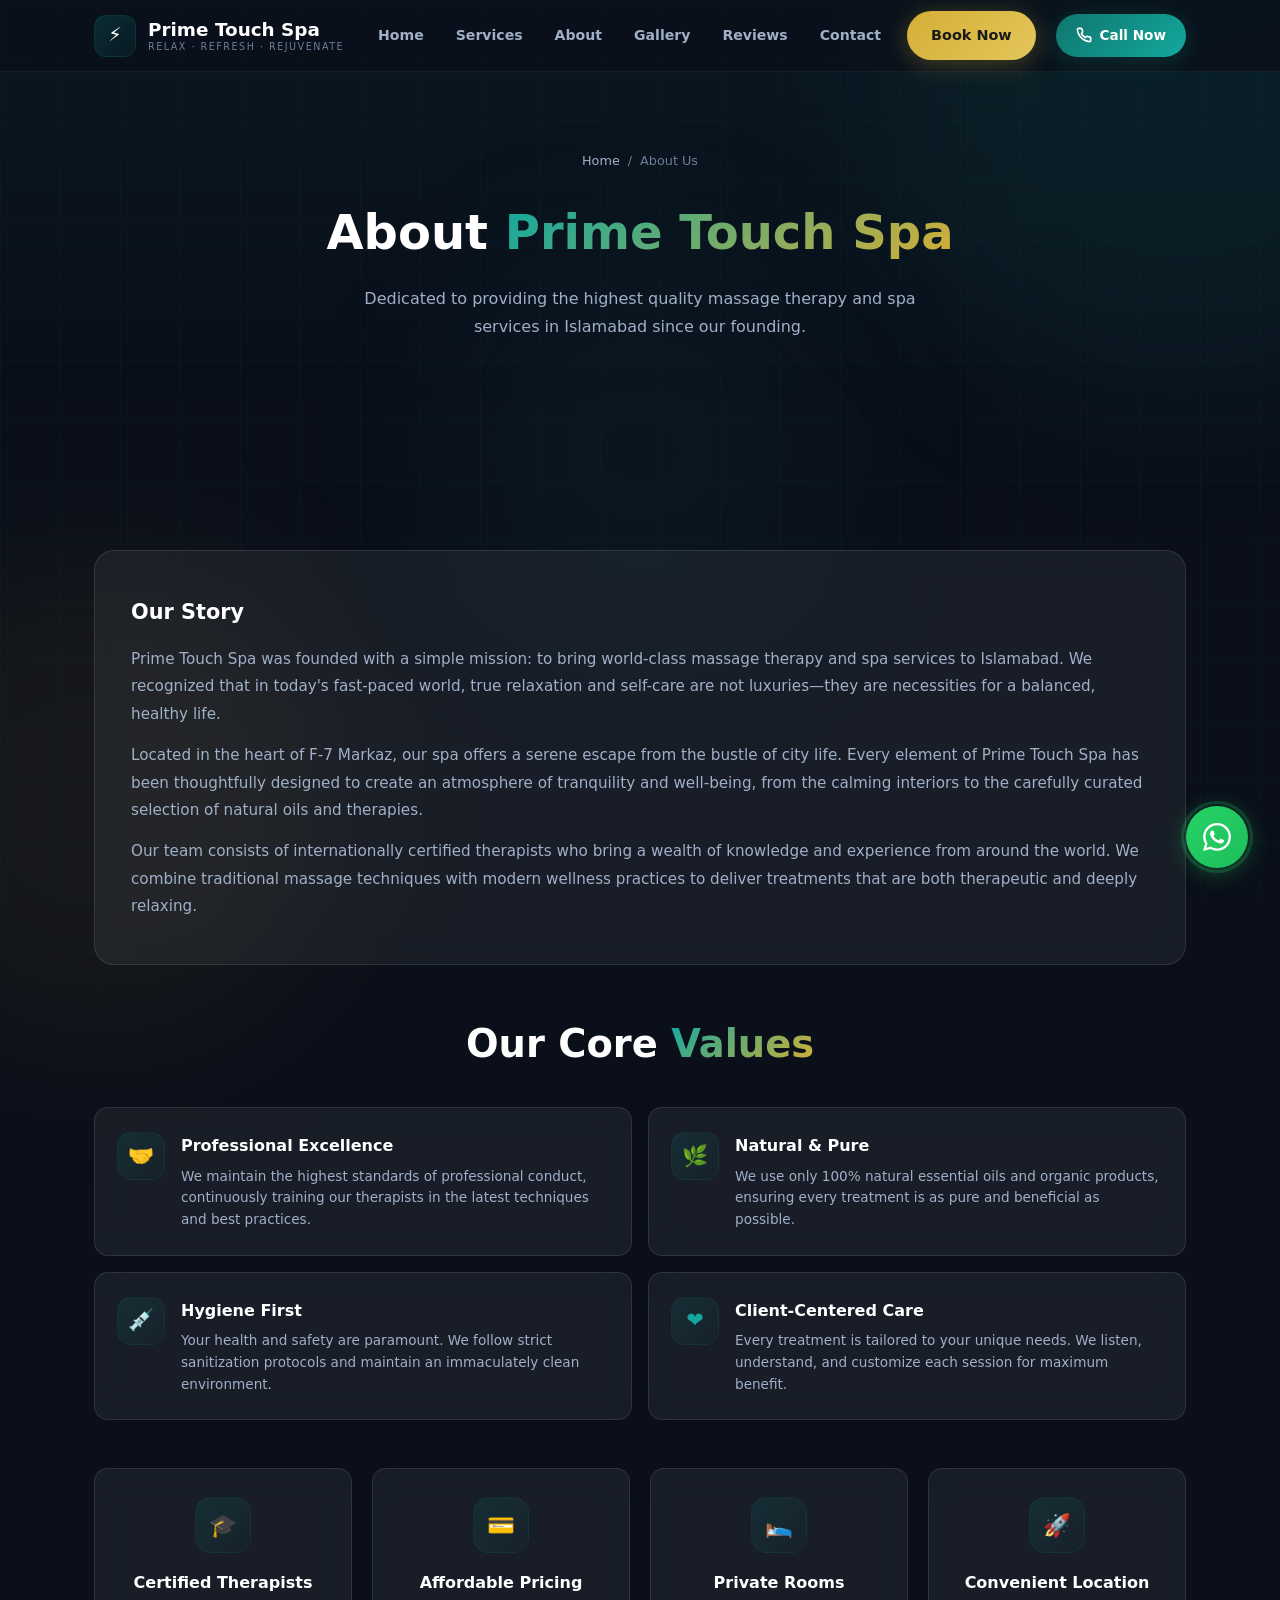
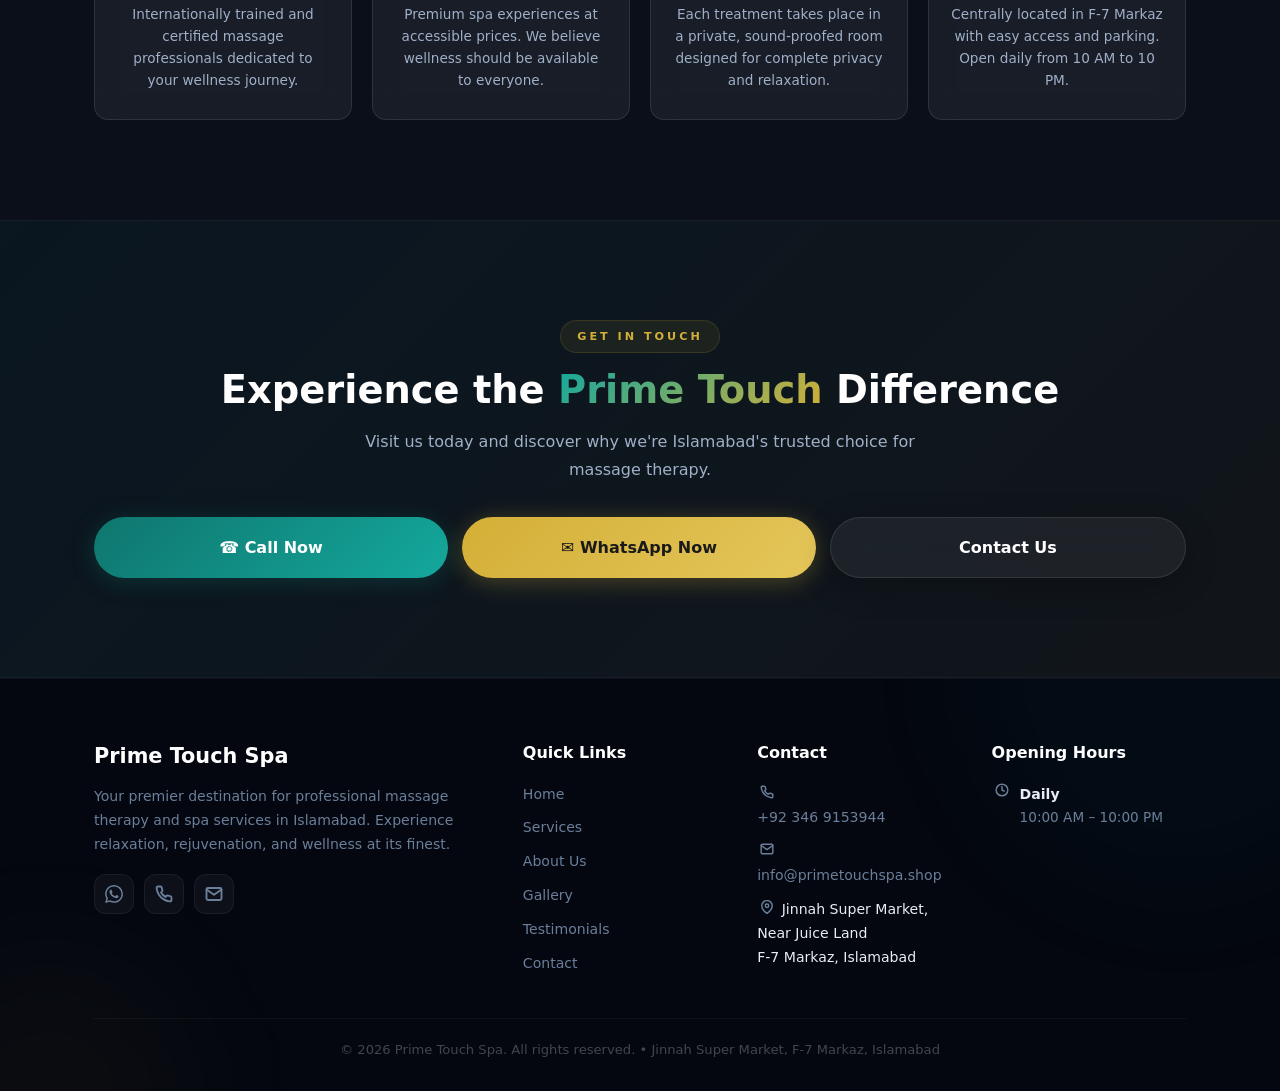
==== about.html @ 5656d1cd "first commit" ====
<!DOCTYPE html>
<html lang="en">
<head>
    <meta charset="UTF-8">
    <meta name="viewport" content="width=device-width, initial-scale=1.0, maximum-scale=5.0">
    <title>About Us | Prime Touch Spa - Islamabad Massage</title>
    <meta name="description" content="Learn about Prime Touch Spa in Islamabad. Internationally certified therapists, natural oils, hygienic environment, and a passion for wellness.">
    <link rel="canonical" href="https://primetouchspa.shop/about.html">
    <meta property="og:title" content="About Us | Prime Touch Spa">
    <meta property="og:description" content="Discover the story behind Prime Touch Spa and our commitment to wellness.">
    <meta property="og:url" content="https://primetouchspa.shop/about.html">
    <meta property="og:type" content="website">
    <link rel="stylesheet" href="css/styles.css">
</head>
<body>
    <div class="bg-grid"></div>
    <div class="bg-glow bg-glow-1"></div>
    <div class="bg-glow bg-glow-2"></div>
    <div class="bg-glow bg-glow-3"></div>

    <div id="header"></div>

    <section class="page-hero">
        <div class="container">
            <div class="breadcrumb">
                <a href="/">Home</a>
                <span>/</span>
                <span>About Us</span>
            </div>
            <h1>About <span class="gradient-text">Prime Touch Spa</span></h1>
            <p>Dedicated to providing the highest quality massage therapy and spa services in Islamabad since our founding.</p>
        </div>
    </section>

    <section class="section">
        <div class="container">
            <div class="about-story reveal">
                <h3>Our Story</h3>
                <p>Prime Touch Spa was founded with a simple mission: to bring world-class massage therapy and spa services to Islamabad. We recognized that in today's fast-paced world, true relaxation and self-care are not luxuries&mdash;they are necessities for a balanced, healthy life.</p>
                <p>Located in the heart of F-7 Markaz, our spa offers a serene escape from the bustle of city life. Every element of Prime Touch Spa has been thoughtfully designed to create an atmosphere of tranquility and well-being, from the calming interiors to the carefully curated selection of natural oils and therapies.</p>
                <p>Our team consists of internationally certified therapists who bring a wealth of knowledge and experience from around the world. We combine traditional massage techniques with modern wellness practices to deliver treatments that are both therapeutic and deeply relaxing.</p>
            </div>

            <h2 class="section-title text-center" style="margin-top:56px;">Our Core <span class="highlight">Values</span></h2>
            <div class="about-values">
                <div class="value-card reveal">
                    <div class="value-icon">&#129309;</div>
                    <div>
                        <h4>Professional Excellence</h4>
                        <p>We maintain the highest standards of professional conduct, continuously training our therapists in the latest techniques and best practices.</p>
                    </div>
                </div>
                <div class="value-card reveal reveal-delay-1">
                    <div class="value-icon">&#127807;</div>
                    <div>
                        <h4>Natural &amp; Pure</h4>
                        <p>We use only 100% natural essential oils and organic products, ensuring every treatment is as pure and beneficial as possible.</p>
                    </div>
                </div>
                <div class="value-card reveal reveal-delay-2">
                    <div class="value-icon">&#128137;</div>
                    <div>
                        <h4>Hygiene First</h4>
                        <p>Your health and safety are paramount. We follow strict sanitization protocols and maintain an immaculately clean environment.</p>
                    </div>
                </div>
                <div class="value-card reveal reveal-delay-3">
                    <div class="value-icon">&#10084;&#65039;</div>
                    <div>
                        <h4>Client-Centered Care</h4>
                        <p>Every treatment is tailored to your unique needs. We listen, understand, and customize each session for maximum benefit.</p>
                    </div>
                </div>
            </div>

            <!-- Features / Highlights -->
            <div class="features-grid" style="margin-top:48px;">
                <div class="feature-card reveal">
                    <div class="feature-icon">&#127891;</div>
                    <h3>Certified Therapists</h3>
                    <p>Internationally trained and certified massage professionals dedicated to your wellness journey.</p>
                </div>
                <div class="feature-card reveal reveal-delay-1">
                    <div class="feature-icon">&#128179;</div>
                    <h3>Affordable Pricing</h3>
                    <p>Premium spa experiences at accessible prices. We believe wellness should be available to everyone.</p>
                </div>
                <div class="feature-card reveal reveal-delay-2">
                    <div class="feature-icon">&#128716;</div>
                    <h3>Private Rooms</h3>
                    <p>Each treatment takes place in a private, sound-proofed room designed for complete privacy and relaxation.</p>
                </div>
                <div class="feature-card reveal reveal-delay-3">
                    <div class="feature-icon">&#128640;</div>
                    <h3>Convenient Location</h3>
                    <p>Centrally located in F-7 Markaz with easy access and parking. Open daily from 10 AM to 10 PM.</p>
                </div>
            </div>
        </div>
    </section>

    <section class="section cta-section">
        <div class="container text-center">
            <span class="section-label">Get in Touch</span>
            <h2 class="section-title">Experience the <span class="highlight">Prime Touch</span> Difference</h2>
            <p class="section-subtitle mx-auto">Visit us today and discover why we're Islamabad's trusted choice for massage therapy.</p>
            <div class="btn-group">
                <a href="tel:+923469153944" class="btn btn-primary">&#9742; Call Now</a>
                <a href="https://wa.me/923469153944" target="_blank" rel="noopener" class="btn btn-secondary">&#9993; WhatsApp Now</a>
                <a href="/contact.html" class="btn btn-glass">Contact Us</a>
            </div>
        </div>
    </section>

    <div id="footer"></div>

    <a href="https://wa.me/923469153944" target="_blank" rel="noopener" class="whatsapp-float" aria-label="Chat on WhatsApp">
        <span class="pulse-ring"></span>
        <svg width="28" height="28" viewBox="0 0 24 24" fill="currentColor"><path d="M17.472 14.382c-.297-.149-1.758-.867-2.03-.967-.273-.099-.471-.148-.67.15-.197.297-.767.966-.94 1.164-.173.199-.347.223-.644.075-.297-.15-1.255-.463-2.39-1.475-.883-.788-1.48-1.761-1.653-2.059-.173-.297-.018-.458.13-.606.134-.133.298-.347.446-.52.149-.174.198-.298.298-.497.099-.198.05-.371-.025-.52-.075-.149-.669-1.612-.916-2.207-.242-.579-.487-.5-.669-.51-.173-.008-.371-.01-.57-.01-.198 0-.52.074-.792.372-.272.297-1.04 1.016-1.04 2.479 0 1.462 1.065 2.875 1.213 3.074.149.198 2.096 3.2 5.077 4.487.709.306 1.262.489 1.694.625.712.227 1.36.195 1.871.118.571-.085 1.758-.719 2.006-1.413.248-.694.248-1.289.173-1.413-.074-.124-.272-.198-.57-.347m-5.421 7.403h-.004a9.87 9.87 0 01-5.031-1.378l-.361-.214-3.741.982.998-3.648-.235-.374a9.86 9.86 0 01-1.51-5.26c.001-5.45 4.436-9.884 9.888-9.884 2.64 0 5.122 1.03 6.988 2.898a9.825 9.825 0 012.893 6.994c-.003 5.45-4.437 9.884-9.885 9.884m8.413-18.297A11.815 11.815 0 0012.05 0C5.495 0 .16 5.335.157 11.892c0 2.096.547 4.142 1.588 5.945L.057 24l6.305-1.654a11.882 11.882 0 005.683 1.448h.005c6.554 0 11.89-5.335 11.893-11.893a11.821 11.821 0 00-3.48-8.413z"/></svg>
    </a>

    <div class="mobile-sticky">
        <a href="tel:+923469153944" class="mobile-sticky-btn mobile-sticky-btn-call">
            <span class="sticky-icon">&#9742;</span>
            Call Now
        </a>
        <a href="https://wa.me/923469153944" target="_blank" rel="noopener" class="mobile-sticky-btn mobile-sticky-btn-wa">
            <span class="sticky-icon">
                <svg width="18" height="18" viewBox="0 0 24 24" fill="currentColor"><path d="M17.472 14.382c-.297-.149-1.758-.867-2.03-.967-.273-.099-.471-.148-.67.15-.197.297-.767.966-.94 1.164-.173.199-.347.223-.644.075-.297-.15-1.255-.463-2.39-1.475-.883-.788-1.48-1.761-1.653-2.059-.173-.297-.018-.458.13-.606.134-.133.298-.347.446-.52.149-.174.198-.298.298-.497.099-.198.05-.371-.025-.52-.075-.149-.669-1.612-.916-2.207-.242-.579-.487-.5-.669-.51-.173-.008-.371-.01-.57-.01-.198 0-.52.074-.792.372-.272.297-1.04 1.016-1.04 2.479 0 1.462 1.065 2.875 1.213 3.074.149.198 2.096 3.2 5.077 4.487.709.306 1.262.489 1.694.625.712.227 1.36.195 1.871.118.571-.085 1.758-.719 2.006-1.413.248-.694.248-1.289.173-1.413-.074-.124-.272-.198-.57-.347m-5.421 7.403h-.004a9.87 9.87 0 01-5.031-1.378l-.361-.214-3.741.982.998-3.648-.235-.374a9.86 9.86 0 01-1.51-5.26c.001-5.45 4.436-9.884 9.888-9.884 2.64 0 5.122 1.03 6.988 2.898a9.825 9.825 0 012.893 6.994c-.003 5.45-4.437 9.884-9.885 9.884m8.413-18.297A11.815 11.815 0 0012.05 0C5.495 0 .16 5.335.157 11.892c0 2.096.547 4.142 1.588 5.945L.057 24l6.305-1.654a11.882 11.882 0 005.683 1.448h.005c6.554 0 11.89-5.335 11.893-11.893a11.821 11.821 0 00-3.48-8.413z"/></svg>
            </span>
            WhatsApp
        </a>
    </div>

    <script src="js/script.js"></script>
</body>
</html>
---- css/styles.css ----
/* =============================================
   Prime Touch Spa — Glassmorphism Theme
   CSS Styles (Shared across all pages)
   ============================================= */

/* ===== RESET & VARIABLES ===== */
*, *::before, *::after {
    margin: 0;
    padding: 0;
    box-sizing: border-box;
}

:root {
    /* Core colors */
    --primary: #0f766e;
    --primary-dark: #0b5c56;
    --primary-light: #14a89d;
    --primary-glow: rgba(15, 118, 110, 0.25);
    --secondary: #d4af37;
    --secondary-light: #e4c65a;
    --secondary-dark: #b8962e;
    --secondary-glow: rgba(212, 175, 55, 0.25);

    /* Backgrounds */
    --bg: #0a0f1a;
    --bg-card: rgba(255, 255, 255, 0.06);
    --bg-card-hover: rgba(255, 255, 255, 0.10);
    --bg-glass: rgba(255, 255, 255, 0.08);
    --bg-glass-strong: rgba(255, 255, 255, 0.14);
    --bg-section: rgba(15, 118, 110, 0.04);

    /* Text */
    --text: #e8edf5;
    --text-light: #a0b0c8;
    --text-muted: #6a7f9a;
    --white: #ffffff;

    /* Glassmorphism */
    --glass-bg: rgba(255, 255, 255, 0.06);
    --glass-border: rgba(255, 255, 255, 0.10);
    --glass-border-hover: rgba(255, 255, 255, 0.18);
    --glass-shadow: 0 8px 32px rgba(0, 0, 0, 0.25);
    --glass-blur: blur(16px);

    /* Shadows */
    --shadow-sm: 0 2px 8px rgba(0, 0, 0, 0.2);
    --shadow-md: 0 8px 32px rgba(0, 0, 0, 0.25);
    --shadow-lg: 0 16px 48px rgba(0, 0, 0, 0.35);
    --shadow-glow-primary: 0 4px 24px rgba(15, 118, 110, 0.3);
    --shadow-glow-secondary: 0 4px 24px rgba(212, 175, 55, 0.3);

    /* Spacing */
    --radius-sm: 8px;
    --radius-md: 14px;
    --radius-lg: 20px;
    --radius-xl: 28px;

    /* Typography */
    --font: 'Segoe UI', system-ui, -apple-system, sans-serif;
    --transition: 0.3s cubic-bezier(0.4, 0, 0.2, 1);

    /* Layout */
    --max-width: 1140px;
    --header-height: 72px;
}

html {
    scroll-behavior: smooth;
    -webkit-text-size-adjust: 100%;
}

body {
    font-family: var(--font);
    color: var(--text);
    background: var(--bg);
    line-height: 1.7;
    overflow-x: hidden;
    -webkit-font-smoothing: antialiased;
    min-height: 100vh;
}

img { max-width: 100%; height: auto; display: block; }
a { color: inherit; text-decoration: none; }
ul { list-style: none; }

/* ===== ANIMATED BACKGROUND ===== */
.bg-grid {
    position: fixed;
    top: 0;
    left: 0;
    width: 100%;
    height: 100%;
    z-index: -1;
    pointer-events: none;
    overflow: hidden;
}

.bg-grid::before {
    content: '';
    position: absolute;
    top: 0;
    left: 0;
    right: 0;
    bottom: 0;
    background-image:
        linear-gradient(rgba(15, 118, 110, 0.06) 1px, transparent 1px),
        linear-gradient(90deg, rgba(15, 118, 110, 0.06) 1px, transparent 1px);
    background-size: 60px 60px;
}

.bg-glow {
    position: fixed;
    border-radius: 50%;
    filter: blur(80px);
    pointer-events: none;
    z-index: -1;
}

.bg-glow-1 {
    width: 600px;
    height: 600px;
    background: rgba(15, 118, 110, 0.10);
    top: -200px;
    right: -200px;
    animation: glow-float 20s ease-in-out infinite;
}

.bg-glow-2 {
    width: 500px;
    height: 500px;
    background: rgba(212, 175, 55, 0.06);
    bottom: -150px;
    left: -150px;
    animation: glow-float 25s ease-in-out infinite reverse;
}

.bg-glow-3 {
    width: 400px;
    height: 400px;
    background: rgba(15, 118, 110, 0.07);
    top: 50%;
    left: 50%;
    transform: translate(-50%, -50%);
    animation: glow-float 15s ease-in-out infinite;
}

@keyframes glow-float {
    0%, 100% { transform: translate(0, 0) scale(1); }
    33% { transform: translate(30px, -30px) scale(1.1); }
    66% { transform: translate(-20px, 20px) scale(0.95); }
}

/* ===== CONTAINER ===== */
.container {
    width: 100%;
    max-width: var(--max-width);
    margin: 0 auto;
    padding: 0 24px;
}

/* ===== SECTION ===== */
.section {
    padding: 80px 0;
    position: relative;
}

.section-label {
    display: inline-flex;
    align-items: center;
    gap: 8px;
    font-size: 0.7rem;
    font-weight: 700;
    letter-spacing: 3px;
    text-transform: uppercase;
    color: var(--secondary);
    margin-bottom: 14px;
    background: rgba(212, 175, 55, 0.08);
    padding: 6px 16px;
    border-radius: 50px;
    border: 1px solid rgba(212, 175, 55, 0.15);
}

.section-title {
    font-size: 2rem;
    font-weight: 800;
    line-height: 1.2;
    color: var(--white);
    margin-bottom: 14px;
}

.section-title .highlight {
    background: linear-gradient(135deg, var(--primary-light), var(--secondary));
    -webkit-background-clip: text;
    -webkit-text-fill-color: transparent;
    background-clip: text;
}

.section-subtitle {
    font-size: 1rem;
    color: var(--text-light);
    max-width: 600px;
    line-height: 1.8;
}

.text-center { text-align: center; }
.mx-auto { margin-left: auto; margin-right: auto; }

/* ===== GLASS CARD ===== */
.glass-card {
    background: var(--glass-bg);
    backdrop-filter: var(--glass-blur);
    -webkit-backdrop-filter: var(--glass-blur);
    border: 1px solid var(--glass-border);
    border-radius: var(--radius-lg);
    box-shadow: var(--glass-shadow);
    transition: var(--transition);
}

.glass-card:hover {
    background: var(--bg-card-hover);
    border-color: var(--glass-border-hover);
    transform: translateY(-4px);
    box-shadow: 0 12px 40px rgba(0, 0, 0, 0.35);
}

/* ===== BUTTONS ===== */
.btn {
    display: inline-flex;
    align-items: center;
    justify-content: center;
    gap: 10px;
    padding: 16px 34px;
    font-size: 1rem;
    font-weight: 700;
    font-family: var(--font);
    border: none;
    border-radius: 50px;
    cursor: pointer;
    transition: var(--transition);
    text-align: center;
    min-height: 56px;
    -webkit-tap-highlight-color: transparent;
    position: relative;
    overflow: hidden;
}

.btn:active { transform: scale(0.97); }

.btn-primary {
    background: linear-gradient(135deg, var(--primary), var(--primary-light));
    color: var(--white);
    box-shadow: var(--shadow-glow-primary);
}
.btn-primary:hover {
    transform: translateY(-3px);
    box-shadow: 0 8px 32px rgba(15, 118, 110, 0.45);
}

.btn-secondary {
    background: linear-gradient(135deg, var(--secondary), var(--secondary-light));
    color: #1a1a1a;
    box-shadow: var(--shadow-glow-secondary);
}
.btn-secondary:hover {
    transform: translateY(-3px);
    box-shadow: 0 8px 32px rgba(212, 175, 55, 0.5);
}

.btn-glass {
    background: var(--glass-bg);
    backdrop-filter: var(--glass-blur);
    -webkit-backdrop-filter: var(--glass-blur);
    color: var(--white);
    border: 1px solid var(--glass-border);
    box-shadow: var(--glass-shadow);
}
.btn-glass:hover {
    background: var(--bg-card-hover);
    border-color: var(--glass-border-hover);
    transform: translateY(-3px);
}

.btn-outline {
    background: transparent;
    color: var(--primary-light);
    border: 2px solid rgba(15, 118, 110, 0.4);
}
.btn-outline:hover {
    background: rgba(15, 118, 110, 0.1);
    border-color: var(--primary-light);
}

.btn-sm {
    padding: 12px 24px;
    font-size: 0.9rem;
    min-height: 46px;
}

.btn-group {
    display: flex;
    flex-wrap: wrap;
    gap: 14px;
}
.btn-group .btn {
    flex: 1;
    min-width: 180px;
}

/* ===== HEADER ===== */
.header {
    position: fixed;
    top: 0;
    left: 0;
    right: 0;
    z-index: 1000;
    background: rgba(10, 15, 26, 0.75);
    backdrop-filter: blur(20px);
    -webkit-backdrop-filter: blur(20px);
    border-bottom: 1px solid rgba(255, 255, 255, 0.06);
    height: var(--header-height);
    transition: var(--transition);
}

.header.scrolled {
    background: rgba(10, 15, 26, 0.92);
    border-bottom-color: rgba(255, 255, 255, 0.10);
    box-shadow: 0 4px 30px rgba(0, 0, 0, 0.3);
}

.header .container {
    display: flex;
    align-items: center;
    justify-content: space-between;
    height: 100%;
}

.header-logo {
    display: flex;
    align-items: center;
    gap: 12px;
    flex-shrink: 0;
}

.header-logo-glass {
    width: 42px;
    height: 42px;
    border-radius: 12px;
    background: linear-gradient(135deg, rgba(15, 118, 110, 0.3), rgba(15, 118, 110, 0.1));
    backdrop-filter: blur(8px);
    border: 1px solid rgba(15, 118, 110, 0.25);
    display: flex;
    align-items: center;
    justify-content: center;
    color: var(--white);
    font-size: 1.2rem;
}

.header-logo-text {
    font-size: 1.15rem;
    font-weight: 800;
    color: var(--white);
    line-height: 1.2;
}
.header-logo-text span {
    display: block;
    font-size: 0.6rem;
    font-weight: 500;
    color: var(--text-muted);
    letter-spacing: 1.5px;
    text-transform: uppercase;
}

/* Navigation */
.header-nav {
    display: none;
    position: fixed;
    top: 0;
    right: -100%;
    width: 300px;
    height: 100vh;
    background: rgba(10, 15, 26, 0.95);
    backdrop-filter: blur(24px);
    -webkit-backdrop-filter: blur(24px);
    padding: 80px 32px 32px;
    transition: right 0.35s cubic-bezier(0.4, 0, 0.2, 1);
    z-index: 1001;
    border-left: 1px solid rgba(255, 255, 255, 0.06);
}

.header-nav.active {
    right: 0;
    display: block;
}

.header-nav-list {
    display: flex;
    flex-direction: column;
    gap: 6px;
}

.nav-link {
    display: block;
    padding: 12px 16px;
    font-size: 0.95rem;
    font-weight: 600;
    color: var(--text-light);
    border-radius: var(--radius-sm);
    transition: var(--transition);
    position: relative;
}

.nav-link:hover,
.nav-link.active {
    color: var(--white);
    background: rgba(255, 255, 255, 0.04);
}

.nav-link.active {
    color: var(--secondary);
}

.nav-cta-item {
    margin-top: 12px;
    padding-top: 16px;
    border-top: 1px solid rgba(255, 255, 255, 0.06);
}

.nav-cta {
    width: 100%;
}

.nav-close {
    position: absolute;
    top: 20px;
    right: 24px;
    width: 40px;
    height: 40px;
    border: none;
    background: rgba(255, 255, 255, 0.06);
    border-radius: 50%;
    color: var(--text-light);
    font-size: 1.5rem;
    cursor: pointer;
    display: flex;
    align-items: center;
    justify-content: center;
    transition: var(--transition);
}
.nav-close:hover {
    background: rgba(255, 255, 255, 0.12);
    color: var(--white);
}

/* Nav overlay */
.nav-overlay {
    position: fixed;
    inset: 0;
    background: rgba(0, 0, 0, 0.5);
    z-index: 999;
    opacity: 0;
    pointer-events: none;
    transition: opacity 0.3s ease;
}

.nav-overlay.active {
    opacity: 1;
    pointer-events: all;
}

/* Header actions */
.header-actions {
    display: flex;
    align-items: center;
    gap: 12px;
}

.header-phone {
    display: none;
    align-items: center;
    gap: 8px;
    background: linear-gradient(135deg, var(--primary), var(--primary-light));
    color: var(--white);
    padding: 10px 20px;
    border-radius: 50px;
    font-size: 0.85rem;
    font-weight: 700;
    white-space: nowrap;
    transition: var(--transition);
    box-shadow: var(--shadow-glow-primary);
}
.header-phone:hover {
    transform: translateY(-2px);
    box-shadow: 0 8px 24px rgba(15, 118, 110, 0.4);
}

.nav-toggle {
    width: 40px;
    height: 40px;
    border: none;
    background: rgba(255, 255, 255, 0.06);
    border-radius: 10px;
    cursor: pointer;
    display: flex;
    flex-direction: column;
    align-items: center;
    justify-content: center;
    gap: 5px;
    transition: var(--transition);
    -webkit-tap-highlight-color: transparent;
}

.nav-toggle:hover {
    background: rgba(255, 255, 255, 0.10);
}

.nav-toggle span {
    display: block;
    width: 20px;
    height: 2px;
    background: var(--text-light);
    border-radius: 2px;
    transition: var(--transition);
}

/* ===== HERO ===== */
.hero {
    padding: 120px 0 70px;
    position: relative;
    overflow: hidden;
    min-height: 90vh;
    display: flex;
    align-items: center;
}

.hero .container {
    position: relative;
    z-index: 1;
}

.hero-badge {
    display: inline-flex;
    align-items: center;
    gap: 8px;
    background: rgba(255, 255, 255, 0.06);
    backdrop-filter: blur(10px);
    color: var(--secondary);
    padding: 8px 20px;
    border-radius: 50px;
    font-size: 0.78rem;
    font-weight: 600;
    margin-bottom: 20px;
    border: 1px solid rgba(212, 175, 55, 0.15);
}

.hero-badge-dot {
    width: 8px;
    height: 8px;
    background: var(--secondary);
    border-radius: 50%;
    animation: pulse-dot 2s infinite;
}

@keyframes pulse-dot {
    0%, 100% { opacity: 1; transform: scale(1); }
    50% { opacity: 0.5; transform: scale(0.8); }
}

.hero h1 {
    font-size: 2.4rem;
    font-weight: 800;
    line-height: 1.15;
    color: var(--white);
    margin-bottom: 18px;
}

.hero h1 .gradient-text {
    background: linear-gradient(135deg, var(--primary-light), var(--secondary));
    -webkit-background-clip: text;
    -webkit-text-fill-color: transparent;
    background-clip: text;
}

.hero p {
    font-size: 1.05rem;
    color: var(--text-light);
    line-height: 1.8;
    max-width: 560px;
    margin-bottom: 30px;
}

.hero-info {
    display: flex;
    flex-wrap: wrap;
    gap: 20px 32px;
    margin-top: 36px;
    padding-top: 28px;
    border-top: 1px solid rgba(255, 255, 255, 0.06);
}

.hero-info-item {
    display: flex;
    align-items: center;
    gap: 12px;
    font-size: 0.88rem;
    color: var(--text-muted);
}

.hero-info-icon {
    width: 38px;
    height: 38px;
    border-radius: 12px;
    background: rgba(255, 255, 255, 0.06);
    backdrop-filter: blur(8px);
    border: 1px solid rgba(255, 255, 255, 0.06);
    display: flex;
    align-items: center;
    justify-content: center;
    color: var(--primary-light);
    font-size: 0.9rem;
    flex-shrink: 0;
}

.hero-info strong {
    display: block;
    color: var(--white);
    font-weight: 700;
    font-size: 0.95rem;
}

/* ===== PAGE HERO (Inner pages) ===== */
.page-hero {
    padding: 130px 0 60px;
    position: relative;
    text-align: center;
    overflow: hidden;
}

.page-hero::before {
    content: '';
    position: absolute;
    top: 0;
    left: 0;
    right: 0;
    bottom: 0;
    background: linear-gradient(180deg, rgba(15, 118, 110, 0.08) 0%, transparent 100%);
    pointer-events: none;
}

.page-hero .container {
    position: relative;
    z-index: 1;
}

.page-hero h1 {
    font-size: 2.2rem;
    font-weight: 800;
    color: var(--white);
    margin-bottom: 12px;
}

.page-hero h1 .gradient-text {
    background: linear-gradient(135deg, var(--primary-light), var(--secondary));
    -webkit-background-clip: text;
    -webkit-text-fill-color: transparent;
    background-clip: text;
}

.page-hero p {
    font-size: 1rem;
    color: var(--text-light);
    max-width: 560px;
    margin: 0 auto;
}

.page-hero .breadcrumb {
    display: flex;
    align-items: center;
    justify-content: center;
    gap: 8px;
    font-size: 0.8rem;
    color: var(--text-muted);
    margin-bottom: 20px;
}

.page-hero .breadcrumb a {
    color: var(--text-light);
    transition: var(--transition);
}
.page-hero .breadcrumb a:hover {
    color: var(--secondary);
}

/* ===== WHY CHOOSE / FEATURES ===== */
.features-grid {
    display: grid;
    grid-template-columns: 1fr 1fr;
    gap: 16px;
    margin-top: 40px;
}

.feature-card {
    background: var(--bg-card);
    backdrop-filter: var(--glass-blur);
    -webkit-backdrop-filter: var(--glass-blur);
    border: 1px solid var(--glass-border);
    border-radius: var(--radius-md);
    padding: 28px 22px;
    text-align: center;
    transition: var(--transition);
}

.feature-card:hover {
    background: var(--bg-card-hover);
    border-color: var(--glass-border-hover);
    transform: translateY(-4px);
    box-shadow: var(--glass-shadow);
}

.feature-icon {
    width: 56px;
    height: 56px;
    border-radius: 16px;
    background: linear-gradient(135deg, rgba(15, 118, 110, 0.2), rgba(15, 118, 110, 0.05));
    border: 1px solid rgba(15, 118, 110, 0.15);
    display: flex;
    align-items: center;
    justify-content: center;
    margin: 0 auto 16px;
    font-size: 1.4rem;
    transition: var(--transition);
}

.feature-card:hover .feature-icon {
    background: linear-gradient(135deg, var(--primary), var(--primary-light));
    border-color: transparent;
}

.feature-card h3 {
    font-size: 1rem;
    font-weight: 700;
    margin-bottom: 8px;
    color: var(--white);
}

.feature-card p {
    font-size: 0.85rem;
    color: var(--text-light);
    line-height: 1.6;
}

/* ===== SERVICES ===== */
.services-grid {
    display: grid;
    gap: 20px;
    margin-top: 40px;
}

.service-card {
    background: var(--bg-card);
    backdrop-filter: var(--glass-blur);
    -webkit-backdrop-filter: var(--glass-blur);
    border: 1px solid var(--glass-border);
    border-radius: var(--radius-lg);
    overflow: hidden;
    transition: var(--transition);
}

.service-card:hover {
    background: var(--bg-card-hover);
    border-color: var(--glass-border-hover);
    transform: translateY(-4px);
    box-shadow: var(--glass-shadow);
}

.service-card-top {
    padding: 28px 24px 18px;
    display: flex;
    align-items: flex-start;
    gap: 18px;
}

.service-card-icon {
    width: 60px;
    height: 60px;
    border-radius: 16px;
    background: linear-gradient(135deg, rgba(15, 118, 110, 0.2), rgba(15, 118, 110, 0.05));
    border: 1px solid rgba(15, 118, 110, 0.15);
    display: flex;
    align-items: center;
    justify-content: center;
    font-size: 1.6rem;
    flex-shrink: 0;
    color: var(--primary-light);
}

.service-card h3 {
    font-size: 1.15rem;
    font-weight: 700;
    margin-bottom: 6px;
    color: var(--white);
}

.service-card .service-desc {
    font-size: 0.88rem;
    color: var(--text-light);
    line-height: 1.7;
}

.service-card-bottom {
    padding: 16px 24px 20px;
    border-top: 1px solid rgba(255, 255, 255, 0.04);
}

.service-card-bottom .btn {
    width: 100%;
}

/* Service page detailed cards */
.service-detailed {
    background: var(--bg-card);
    backdrop-filter: var(--glass-blur);
    -webkit-backdrop-filter: var(--glass-blur);
    border: 1px solid var(--glass-border);
    border-radius: var(--radius-lg);
    overflow: hidden;
    transition: var(--transition);
}

.service-detailed:hover {
    background: var(--bg-card-hover);
    border-color: var(--glass-border-hover);
    box-shadow: var(--glass-shadow);
}

.service-detailed-header {
    padding: 36px 28px 24px;
    display: flex;
    flex-direction: column;
    gap: 16px;
}

.service-detailed-icon {
    width: 64px;
    height: 64px;
    border-radius: 16px;
    background: linear-gradient(135deg, rgba(15, 118, 110, 0.2), rgba(15, 118, 110, 0.05));
    border: 1px solid rgba(15, 118, 110, 0.15);
    display: flex;
    align-items: center;
    justify-content: center;
    font-size: 1.8rem;
    color: var(--primary-light);
}

.service-detailed-header h3 {
    font-size: 1.4rem;
    font-weight: 700;
    color: var(--white);
}

.service-detailed-header p {
    color: var(--text-light);
    font-size: 0.95rem;
    line-height: 1.7;
}

.service-detailed-body {
    padding: 0 28px 28px;
}

.service-benefits-list {
    display: grid;
    gap: 10px;
    margin: 16px 0;
}

.service-benefit-item {
    display: flex;
    align-items: center;
    gap: 10px;
    font-size: 0.9rem;
    color: var(--text-light);
}

.service-benefit-check {
    width: 22px;
    height: 22px;
    border-radius: 50%;
    background: linear-gradient(135deg, var(--secondary), var(--secondary-light));
    color: #1a1a1a;
    display: flex;
    align-items: center;
    justify-content: center;
    font-size: 0.65rem;
    font-weight: 700;
    flex-shrink: 0;
}

.service-duration {
    display: inline-flex;
    align-items: center;
    gap: 6px;
    background: rgba(15, 118, 110, 0.12);
    color: var(--primary-light);
    padding: 6px 14px;
    border-radius: 50px;
    font-size: 0.82rem;
    font-weight: 600;
    margin: 8px 0;
}

.service-detailed-footer {
    padding: 20px 28px 28px;
    border-top: 1px solid rgba(255, 255, 255, 0.04);
    display: flex;
    flex-wrap: wrap;
    gap: 12px;
}

.service-detailed-footer .btn {
    flex: 1;
    min-width: 160px;
}

/* ===== BENEFITS SECTION ===== */
.benefits-grid {
    display: grid;
    grid-template-columns: 1fr 1fr;
    gap: 14px;
    margin-top: 40px;
}

.benefit-item {
    display: flex;
    align-items: center;
    gap: 14px;
    background: var(--bg-card);
    backdrop-filter: var(--glass-blur);
    -webkit-backdrop-filter: var(--glass-blur);
    border: 1px solid var(--glass-border);
    padding: 18px 20px;
    border-radius: var(--radius-md);
    transition: var(--transition);
}

.benefit-item:hover {
    background: var(--bg-card-hover);
    border-color: var(--glass-border-hover);
    transform: translateX(4px);
}

.benefit-check {
    width: 28px;
    height: 28px;
    border-radius: 50%;
    background: linear-gradient(135deg, var(--secondary), var(--secondary-light));
    color: #1a1a1a;
    display: flex;
    align-items: center;
    justify-content: center;
    font-size: 0.75rem;
    font-weight: 700;
    flex-shrink: 0;
}

.benefit-item span {
    font-size: 0.9rem;
    font-weight: 600;
    color: var(--text);
}

/* ===== TESTIMONIALS ===== */
.testimonials-grid {
    display: grid;
    gap: 20px;
    margin-top: 40px;
}

.testimonial-card {
    background: var(--bg-card);
    backdrop-filter: var(--glass-blur);
    -webkit-backdrop-filter: var(--glass-blur);
    border: 1px solid var(--glass-border);
    padding: 30px 26px;
    border-radius: var(--radius-md);
    transition: var(--transition);
}

.testimonial-card:hover {
    background: var(--bg-card-hover);
    border-color: var(--glass-border-hover);
    transform: translateY(-3px);
    box-shadow: var(--glass-shadow);
}

.testimonial-stars {
    color: var(--secondary);
    font-size: 1rem;
    letter-spacing: 3px;
    margin-bottom: 14px;
}

.testimonial-text {
    font-size: 0.92rem;
    color: var(--text-light);
    line-height: 1.8;
    font-style: italic;
    margin-bottom: 18px;
}

.testimonial-text::before {
    content: '\201C';
    font-size: 2.5rem;
    color: var(--secondary);
    line-height: 0;
    vertical-align: -10px;
    margin-right: 4px;
    display: inline;
    opacity: 0.6;
}

.testimonial-author {
    display: flex;
    align-items: center;
    gap: 14px;
}

.testimonial-avatar {
    width: 46px;
    height: 46px;
    border-radius: 50%;
    background: linear-gradient(135deg, rgba(15, 118, 110, 0.3), rgba(15, 118, 110, 0.1));
    border: 1px solid rgba(15, 118, 110, 0.2);
    display: flex;
    align-items: center;
    justify-content: center;
    color: var(--primary-light);
    font-weight: 700;
    font-size: 1rem;
    flex-shrink: 0;
}

.testimonial-name {
    font-weight: 700;
    font-size: 0.92rem;
    color: var(--white);
}

.testimonial-role {
    font-size: 0.8rem;
    color: var(--text-muted);
}

/* Testimonials stats */
.testimonials-stats {
    display: grid;
    grid-template-columns: repeat(3, 1fr);
    gap: 16px;
    margin-bottom: 40px;
}

.stat-card {
    background: var(--bg-card);
    backdrop-filter: var(--glass-blur);
    -webkit-backdrop-filter: var(--glass-blur);
    border: 1px solid var(--glass-border);
    border-radius: var(--radius-md);
    padding: 24px 16px;
    text-align: center;
}

.stat-number {
    font-size: 2rem;
    font-weight: 800;
    background: linear-gradient(135deg, var(--primary-light), var(--secondary));
    -webkit-background-clip: text;
    -webkit-text-fill-color: transparent;
    background-clip: text;
}

.stat-label {
    font-size: 0.8rem;
    color: var(--text-muted);
    margin-top: 4px;
}

/* ===== LOCATION ===== */
.location-card {
    background: var(--bg-card);
    backdrop-filter: var(--glass-blur);
    -webkit-backdrop-filter: var(--glass-blur);
    border: 1px solid var(--glass-border);
    border-radius: var(--radius-lg);
    overflow: hidden;
    margin-top: 40px;
}

.location-map {
    width: 100%;
    height: 220px;
    position: relative;
    overflow: hidden;
}

.location-map-placeholder {
    width: 100%;
    height: 100%;
    background: linear-gradient(135deg, rgba(15, 118, 110, 0.08), rgba(212, 175, 55, 0.04));
    display: flex;
    flex-direction: column;
    align-items: center;
    justify-content: center;
    gap: 8px;
}

.location-map-placeholder .map-pin {
    font-size: 2.5rem;
}

.location-map-placeholder span {
    font-size: 0.85rem;
    color: var(--text-muted);
}

.location-info {
    padding: 28px 24px;
}

.location-address {
    display: flex;
    gap: 14px;
    margin-bottom: 20px;
}

.location-icon {
    width: 42px;
    height: 42px;
    border-radius: 12px;
    background: rgba(15, 118, 110, 0.12);
    border: 1px solid rgba(15, 118, 110, 0.15);
    display: flex;
    align-items: center;
    justify-content: center;
    color: var(--primary-light);
    font-size: 1rem;
    flex-shrink: 0;
}

.location-address-text {
    font-size: 0.95rem;
    color: var(--text-light);
    line-height: 1.7;
}

.location-address-text strong {
    display: block;
    color: var(--white);
    font-size: 1.05rem;
    margin-bottom: 4px;
}

.location-buttons {
    display: flex;
    flex-wrap: wrap;
    gap: 12px;
}

.location-buttons .btn {
    flex: 1;
    min-width: 140px;
}

.location-hours {
    display: flex;
    align-items: center;
    gap: 12px;
    margin-top: 18px;
    padding-top: 18px;
    border-top: 1px solid rgba(255, 255, 255, 0.06);
    font-size: 0.9rem;
    color: var(--text-light);
}

.location-hours strong {
    color: var(--text);
}

/* ===== GALLERY ===== */
.gallery-filters {
    display: flex;
    flex-wrap: wrap;
    gap: 10px;
    justify-content: center;
    margin-bottom: 32px;
}

.gallery-filter {
    padding: 10px 22px;
    border-radius: 50px;
    font-size: 0.85rem;
    font-weight: 600;
    font-family: var(--font);
    border: 1px solid var(--glass-border);
    background: var(--glass-bg);
    color: var(--text-light);
    cursor: pointer;
    transition: var(--transition);
    -webkit-tap-highlight-color: transparent;
}

.gallery-filter:hover {
    background: var(--bg-card-hover);
    color: var(--white);
}

.gallery-filter.active {
    background: linear-gradient(135deg, var(--primary), var(--primary-light));
    border-color: transparent;
    color: var(--white);
    box-shadow: var(--shadow-glow-primary);
}

.gallery-grid {
    display: grid;
    grid-template-columns: 1fr 1fr;
    gap: 16px;
}

.gallery-item {
    position: relative;
    border-radius: var(--radius-md);
    overflow: hidden;
    aspect-ratio: 4/3;
    cursor: pointer;
    border: 1px solid var(--glass-border);
    transition: var(--transition);
}

.gallery-item:hover {
    transform: scale(1.02);
    border-color: var(--glass-border-hover);
    box-shadow: var(--glass-shadow);
}

.gallery-item-bg {
    width: 100%;
    height: 100%;
    display: flex;
    flex-direction: column;
    align-items: center;
    justify-content: center;
    gap: 8px;
    position: relative;
    transition: var(--transition);
}

.gallery-item-bg::after {
    content: '';
    position: absolute;
    inset: 0;
    background: linear-gradient(0deg, rgba(0,0,0,0.4) 0%, transparent 60%);
}

.gallery-item-icon {
    font-size: 2rem;
    position: relative;
    z-index: 1;
}

.gallery-item-label {
    position: absolute;
    bottom: 12px;
    left: 12px;
    right: 12px;
    font-size: 0.78rem;
    font-weight: 600;
    color: var(--white);
    z-index: 1;
    text-align: center;
}

/* Gallery item color variants */
.gallery-color-1 .gallery-item-bg { background: linear-gradient(135deg, #0f766e, #1a9e93); }
.gallery-color-2 .gallery-item-bg { background: linear-gradient(135deg, #1a3a3a, #0f766e); }
.gallery-color-3 .gallery-item-bg { background: linear-gradient(135deg, #2d1b00, #d4af37); }
.gallery-color-4 .gallery-item-bg { background: linear-gradient(135deg, #1a2a3a, #4a7c7c); }
.gallery-color-5 .gallery-item-bg { background: linear-gradient(135deg, #2a1a2a, #7c4a6a); }
.gallery-color-6 .gallery-item-bg { background: linear-gradient(135deg, #0a3a2a, #2a7c5a); }
.gallery-color-7 .gallery-item-bg { background: linear-gradient(135deg, #1a1a3a, #4a4a7c); }
.gallery-color-8 .gallery-item-bg { background: linear-gradient(135deg, #3a2a1a, #7c6a4a); }

/* ===== CONTACT FORM ===== */
.contact-grid {
    display: grid;
    gap: 30px;
    margin-top: 40px;
}

.contact-form-wrap {
    background: var(--bg-card);
    backdrop-filter: var(--glass-blur);
    -webkit-backdrop-filter: var(--glass-blur);
    border: 1px solid var(--glass-border);
    border-radius: var(--radius-lg);
    padding: 32px 28px;
}

.form-group {
    margin-bottom: 20px;
}

.form-label {
    display: block;
    font-size: 0.85rem;
    font-weight: 600;
    color: var(--text-light);
    margin-bottom: 8px;
}

.form-input,
.form-select,
.form-textarea {
    width: 100%;
    padding: 14px 18px;
    background: rgba(255, 255, 255, 0.04);
    border: 1px solid var(--glass-border);
    border-radius: var(--radius-sm);
    color: var(--white);
    font-size: 0.95rem;
    font-family: var(--font);
    transition: var(--transition);
    outline: none;
}

.form-input:focus,
.form-select:focus,
.form-textarea:focus {
    border-color: var(--primary-light);
    box-shadow: 0 0 0 3px rgba(15, 118, 110, 0.15);
    background: rgba(255, 255, 255, 0.06);
}

.form-input::placeholder,
.form-textarea::placeholder {
    color: var(--text-muted);
}

.form-textarea {
    min-height: 140px;
    resize: vertical;
}

.form-select {
    appearance: none;
    background-image: url("data:image/svg+xml,%3Csvg width='12' height='8' viewBox='0 0 12 8' fill='none' xmlns='http://www.w3.org/2000/svg'%3E%3Cpath d='M1 1.5L6 6.5L11 1.5' stroke='%236a7f9a' stroke-width='2' stroke-linecap='round' stroke-linejoin='round'/%3E%3C/svg%3E");
    background-repeat: no-repeat;
    background-position: right 16px center;
    padding-right: 40px;
}

.form-select option {
    background: #1a2030;
    color: var(--text);
}

.form-row {
    display: grid;
    grid-template-columns: 1fr 1fr;
    gap: 16px;
}

.form-submit {
    width: 100%;
    margin-top: 8px;
}

.contact-info-cards {
    display: grid;
    gap: 16px;
}

.contact-info-card {
    background: var(--bg-card);
    backdrop-filter: var(--glass-blur);
    -webkit-backdrop-filter: var(--glass-blur);
    border: 1px solid var(--glass-border);
    border-radius: var(--radius-md);
    padding: 22px 20px;
    display: flex;
    align-items: center;
    gap: 16px;
    transition: var(--transition);
}

.contact-info-card:hover {
    background: var(--bg-card-hover);
    border-color: var(--glass-border-hover);
}

.contact-info-icon {
    width: 48px;
    height: 48px;
    border-radius: 14px;
    background: linear-gradient(135deg, rgba(15, 118, 110, 0.2), rgba(15, 118, 110, 0.05));
    border: 1px solid rgba(15, 118, 110, 0.15);
    display: flex;
    align-items: center;
    justify-content: center;
    color: var(--primary-light);
    font-size: 1.1rem;
    flex-shrink: 0;
}

.contact-info-text h4 {
    font-size: 0.95rem;
    font-weight: 700;
    color: var(--white);
    margin-bottom: 2px;
}

.contact-info-text p {
    font-size: 0.85rem;
    color: var(--text-light);
}

/* ===== BOOKING FORM ===== */
.booking-form-wrap {
    background: var(--bg-card);
    backdrop-filter: var(--glass-blur);
    -webkit-backdrop-filter: var(--glass-blur);
    border: 1px solid var(--glass-border);
    border-radius: var(--radius-lg);
    padding: 36px 28px;
    max-width: 680px;
    margin: 40px auto 0;
}

.booking-form-title {
    text-align: center;
    margin-bottom: 28px;
}

.booking-form-title h3 {
    font-size: 1.4rem;
    font-weight: 700;
    color: var(--white);
    margin-bottom: 6px;
}

.booking-form-title p {
    color: var(--text-light);
    font-size: 0.9rem;
}

.booking-services {
    display: grid;
    grid-template-columns: 1fr 1fr;
    gap: 10px;
    margin-bottom: 20px;
}

.booking-service-option {
    position: relative;
}

.booking-service-option input {
    display: none;
}

.booking-service-option label {
    display: flex;
    align-items: center;
    gap: 10px;
    padding: 14px 16px;
    background: rgba(255, 255, 255, 0.03);
    border: 1px solid var(--glass-border);
    border-radius: var(--radius-sm);
    cursor: pointer;
    transition: var(--transition);
    font-size: 0.88rem;
    font-weight: 500;
    color: var(--text-light);
}

.booking-service-option input:checked + label {
    background: rgba(15, 118, 110, 0.12);
    border-color: var(--primary-light);
    color: var(--white);
}

.booking-service-option label:hover {
    background: rgba(255, 255, 255, 0.06);
}

.booking-service-option .service-radio-dot {
    width: 18px;
    height: 18px;
    border-radius: 50%;
    border: 2px solid var(--glass-border);
    display: flex;
    align-items: center;
    justify-content: center;
    flex-shrink: 0;
    transition: var(--transition);
}

.booking-service-option input:checked + label .service-radio-dot {
    border-color: var(--primary-light);
}

.booking-service-option input:checked + label .service-radio-dot::after {
    content: '';
    width: 8px;
    height: 8px;
    border-radius: 50%;
    background: var(--primary-light);
}

/* ===== ABOUT PAGE ===== */
.about-story {
    background: var(--bg-card);
    backdrop-filter: var(--glass-blur);
    -webkit-backdrop-filter: var(--glass-blur);
    border: 1px solid var(--glass-border);
    border-radius: var(--radius-lg);
    padding: 36px 28px;
    margin-top: 40px;
}

.about-story h3 {
    font-size: 1.3rem;
    font-weight: 700;
    color: var(--white);
    margin-bottom: 16px;
}

.about-story p {
    color: var(--text-light);
    font-size: 0.95rem;
    line-height: 1.8;
    margin-bottom: 14px;
}

.about-story p:last-child {
    margin-bottom: 0;
}

.about-values {
    display: grid;
    gap: 16px;
    margin-top: 40px;
}

.value-card {
    background: var(--bg-card);
    backdrop-filter: var(--glass-blur);
    -webkit-backdrop-filter: var(--glass-blur);
    border: 1px solid var(--glass-border);
    border-radius: var(--radius-md);
    padding: 24px 22px;
    display: flex;
    gap: 16px;
    align-items: flex-start;
    transition: var(--transition);
}

.value-card:hover {
    background: var(--bg-card-hover);
    border-color: var(--glass-border-hover);
}

.value-icon {
    width: 48px;
    height: 48px;
    border-radius: 14px;
    background: linear-gradient(135deg, rgba(15, 118, 110, 0.2), rgba(15, 118, 110, 0.05));
    border: 1px solid rgba(15, 118, 110, 0.15);
    display: flex;
    align-items: center;
    justify-content: center;
    font-size: 1.3rem;
    color: var(--primary-light);
    flex-shrink: 0;
}

.value-card h4 {
    font-size: 1rem;
    font-weight: 700;
    color: var(--white);
    margin-bottom: 6px;
}

.value-card p {
    font-size: 0.85rem;
    color: var(--text-light);
    line-height: 1.6;
}

/* ===== CTA SECTIONS ===== */
.cta-section {
    text-align: center;
    position: relative;
    overflow: hidden;
}

.cta-section::before {
    content: '';
    position: absolute;
    top: 0;
    left: 0;
    right: 0;
    bottom: 0;
    background: linear-gradient(135deg, rgba(15, 118, 110, 0.08), rgba(212, 175, 55, 0.04));
    pointer-events: none;
    border-top: 1px solid rgba(255, 255, 255, 0.04);
    border-bottom: 1px solid rgba(255, 255, 255, 0.04);
}

.cta-section .container {
    position: relative;
    z-index: 1;
}

.cta-section .section-title { color: var(--white); }

.cta-section .section-subtitle {
    color: var(--text-light);
    margin-left: auto;
    margin-right: auto;
}

.cta-section .btn-group {
    justify-content: center;
    margin-top: 32px;
}

/* ===== FOOTER ===== */
.footer {
    position: relative;
    background: rgba(5, 8, 16, 0.95);
    backdrop-filter: blur(10px);
    border-top: 1px solid rgba(255, 255, 255, 0.04);
    padding: 60px 0 30px;
    overflow: hidden;
}

.footer-bg-shapes {
    position: absolute;
    inset: 0;
    pointer-events: none;
    overflow: hidden;
}

.footer-shape {
    position: absolute;
    border-radius: 50%;
    filter: blur(60px);
}

.footer-shape-1 {
    width: 400px;
    height: 400px;
    background: rgba(15, 118, 110, 0.05);
    top: -200px;
    right: -100px;
}

.footer-shape-2 {
    width: 300px;
    height: 300px;
    background: rgba(212, 175, 55, 0.03);
    bottom: -150px;
    left: -100px;
}

.footer .container {
    position: relative;
    z-index: 1;
}

.footer-grid {
    display: grid;
    gap: 32px;
}

.footer h4 {
    color: var(--white);
    font-size: 1rem;
    font-weight: 700;
    margin-bottom: 16px;
}

.footer-brand p {
    font-size: 0.88rem;
    color: var(--text-muted);
    line-height: 1.7;
    margin-top: 10px;
}

.footer-brand-name {
    font-size: 1.3rem;
    font-weight: 800;
    color: var(--white);
}

.footer-social {
    display: flex;
    gap: 10px;
    margin-top: 18px;
}

.footer-social-btn {
    width: 40px;
    height: 40px;
    border-radius: 12px;
    background: rgba(255, 255, 255, 0.04);
    border: 1px solid rgba(255, 255, 255, 0.06);
    display: flex;
    align-items: center;
    justify-content: center;
    color: var(--text-muted);
    transition: var(--transition);
}

.footer-social-btn:hover {
    background: rgba(15, 118, 110, 0.15);
    border-color: rgba(15, 118, 110, 0.25);
    color: var(--primary-light);
    transform: translateY(-2px);
}

.footer-links li {
    margin-bottom: 10px;
    font-size: 0.88rem;
}

.footer-links a {
    color: var(--text-muted);
    transition: var(--transition);
    display: flex;
    align-items: center;
    gap: 8px;
}

.footer-links a:hover {
    color: var(--secondary);
}

.footer-icon {
    width: 20px;
    text-align: center;
    flex-shrink: 0;
    display: inline-flex;
    align-items: center;
    justify-content: center;
    color: var(--text-muted);
}

.footer-hours-item {
    display: flex;
    align-items: flex-start;
    gap: 8px;
}

.footer-bottom {
    margin-top: 32px;
    padding-top: 20px;
    border-top: 1px solid rgba(255, 255, 255, 0.04);
    text-align: center;
    font-size: 0.82rem;
    color: rgba(255, 255, 255, 0.25);
}

/* ===== WHATSAPP FLOAT ===== */
.whatsapp-float {
    position: fixed;
    bottom: 110px;
    right: 20px;
    z-index: 999;
    width: 58px;
    height: 58px;
    border-radius: 50%;
    background: linear-gradient(135deg, #25d366, #1ebe5a);
    color: var(--white);
    display: flex;
    align-items: center;
    justify-content: center;
    font-size: 1.7rem;
    box-shadow: 0 4px 24px rgba(37, 211, 102, 0.35);
    cursor: pointer;
    transition: var(--transition);
    border: none;
}

.whatsapp-float:hover {
    transform: scale(1.1) translateY(-2px);
    box-shadow: 0 8px 32px rgba(37, 211, 102, 0.45);
}

.whatsapp-float .pulse-ring {
    position: absolute;
    inset: -5px;
    border-radius: 50%;
    border: 3px solid rgba(37, 211, 102, 0.2);
    animation: whatsapp-pulse 2s infinite;
}

@keyframes whatsapp-pulse {
    0% { transform: scale(1); opacity: 0.6; }
    100% { transform: scale(1.5); opacity: 0; }
}

/* ===== STICKY MOBILE BAR ===== */
.mobile-sticky {
    position: fixed;
    bottom: 0;
    left: 0;
    right: 0;
    z-index: 1001;
    display: flex;
    background: rgba(10, 15, 26, 0.92);
    backdrop-filter: blur(16px);
    -webkit-backdrop-filter: blur(16px);
    border-top: 1px solid rgba(255, 255, 255, 0.06);
    box-shadow: 0 -4px 24px rgba(0, 0, 0, 0.3);
}

.mobile-sticky-btn {
    flex: 1;
    display: flex;
    flex-direction: column;
    align-items: center;
    justify-content: center;
    gap: 4px;
    padding: 10px 8px;
    font-size: 0.68rem;
    font-weight: 600;
    color: var(--text-light);
    transition: var(--transition);
    border: none;
    background: none;
    cursor: pointer;
    font-family: var(--font);
    -webkit-tap-highlight-color: transparent;
    min-height: 62px;
}

.mobile-sticky-btn .sticky-icon {
    font-size: 1.2rem;
    line-height: 1;
}

.mobile-sticky-btn-call {
    color: var(--white);
    background: linear-gradient(135deg, var(--primary), var(--primary-light));
}

.mobile-sticky-btn-wa {
    color: var(--white);
    background: linear-gradient(135deg, #25d366, #1ebe5a);
}

/* ===== SCROLL REVEAL ===== */
.reveal {
    opacity: 0;
    transform: translateY(30px);
    transition: opacity 0.7s ease-out, transform 0.7s ease-out;
}

.reveal.visible {
    opacity: 1;
    transform: translateY(0);
}

.reveal-delay-1 { transition-delay: 0.08s; }
.reveal-delay-2 { transition-delay: 0.16s; }
.reveal-delay-3 { transition-delay: 0.24s; }
.reveal-delay-4 { transition-delay: 0.32s; }
.reveal-delay-5 { transition-delay: 0.40s; }

/* ===== BACK TO TOP ===== */
.back-to-top {
    position: fixed;
    bottom: 120px;
    right: 20px;
    z-index: 998;
    width: 44px;
    height: 44px;
    border-radius: 50%;
    background: rgba(255, 255, 255, 0.06);
    backdrop-filter: blur(12px);
    border: 1px solid rgba(255, 255, 255, 0.08);
    color: var(--text-light);
    display: flex;
    align-items: center;
    justify-content: center;
    cursor: pointer;
    transition: var(--transition);
    opacity: 0;
    pointer-events: none;
    transform: translateY(20px);
}

.back-to-top.visible {
    opacity: 1;
    pointer-events: all;
    transform: translateY(0);
}

.back-to-top:hover {
    background: rgba(255, 255, 255, 0.10);
    color: var(--white);
    transform: translateY(-4px);
}

/* ===== RESPONSIVE ===== */

/* Tablet (576px+) */
@media (min-width: 576px) {
    .hero h1 { font-size: 2.8rem; }
    .services-grid { grid-template-columns: 1fr 1fr; }
    .testimonials-grid { grid-template-columns: 1fr 1fr; }
    .footer-grid { grid-template-columns: 1fr 1fr; }
    .benefits-grid { grid-template-columns: 1fr 1fr; }
    .gallery-grid { grid-template-columns: repeat(2, 1fr); }
    .about-values { grid-template-columns: 1fr 1fr; }
    .testimonials-stats { grid-template-columns: repeat(3, 1fr); }
    .booking-services { grid-template-columns: 1fr 1fr; }
    .contact-info-cards { grid-template-columns: 1fr 1fr; }
    .page-hero h1 { font-size: 2.6rem; }
    .form-row { grid-template-columns: 1fr 1fr; }
}

/* Desktop (768px+) */
@media (min-width: 768px) {
    .header-phone { display: flex; }
    .nav-toggle { display: none; }
    .header-nav {
        display: flex;
        position: static;
        width: auto;
        height: auto;
        background: none;
        backdrop-filter: none;
        padding: 0;
        border: none;
    }
    .nav-close { display: none; }
    .nav-overlay { display: none !important; }

    .header-nav-list {
        flex-direction: row;
        align-items: center;
        gap: 4px;
    }
    .nav-link {
        padding: 8px 14px;
        font-size: 0.88rem;
    }
    .nav-link:hover {
        background: rgba(255, 255, 255, 0.04);
    }
    .nav-cta-item {
        margin-top: 0;
        padding-top: 0;
        border-top: none;
        margin-left: 8px;
    }
    .nav-cta {
        width: auto;
    }

    .hero { padding: 140px 0 90px; min-height: auto; }
    .hero h1 { font-size: 3.2rem; }
    .hero p { font-size: 1.1rem; }
    .section { padding: 100px 0; }
    .section-title { font-size: 2.4rem; }
    .features-grid { grid-template-columns: repeat(4, 1fr); gap: 20px; }
    .benefits-grid { grid-template-columns: repeat(3, 1fr); gap: 16px; }
    .location-map { height: 280px; }
    .whatsapp-float { bottom: 32px; right: 32px; width: 62px; height: 62px; font-size: 1.8rem; }
    .back-to-top { bottom: 36px; right: 32px; }
    .gallery-grid { grid-template-columns: repeat(3, 1fr); }
    .page-hero { padding: 150px 0 70px; }
    .page-hero h1 { font-size: 3rem; }
    .contact-grid { grid-template-columns: 1.2fr 0.8fr; }
    .booking-form-wrap { padding: 40px 36px; }
    .about-story { padding: 44px 36px; }
    .service-detailed-header { flex-direction: row; }
}

/* Desktop large (1024px+) */
@media (min-width: 1024px) {
    .hero h1 { font-size: 3.6rem; }
    .services-grid { grid-template-columns: 1fr 1fr; }
    .testimonials-grid { grid-template-columns: repeat(3, 1fr); }
    .footer-grid { grid-template-columns: 2fr 1fr 1fr 1fr; gap: 40px; }
    .location-info { padding: 36px; }
    .location-card { display: grid; grid-template-columns: 1fr 1fr; }
    .location-map { height: 100%; min-height: 320px; }
    .gallery-grid { grid-template-columns: repeat(4, 1fr); }
    .about-values { grid-template-columns: repeat(2, 1fr); }
    .booking-services { grid-template-columns: 1fr 1fr; }
    .testimonials-stats { gap: 24px; }
    .stat-card { padding: 32px 20px; }
    .stat-number { font-size: 2.5rem; }
}

/* Hide mobile sticky on desktop */
@media (min-width: 768px) {
    .mobile-sticky { display: none; }
}
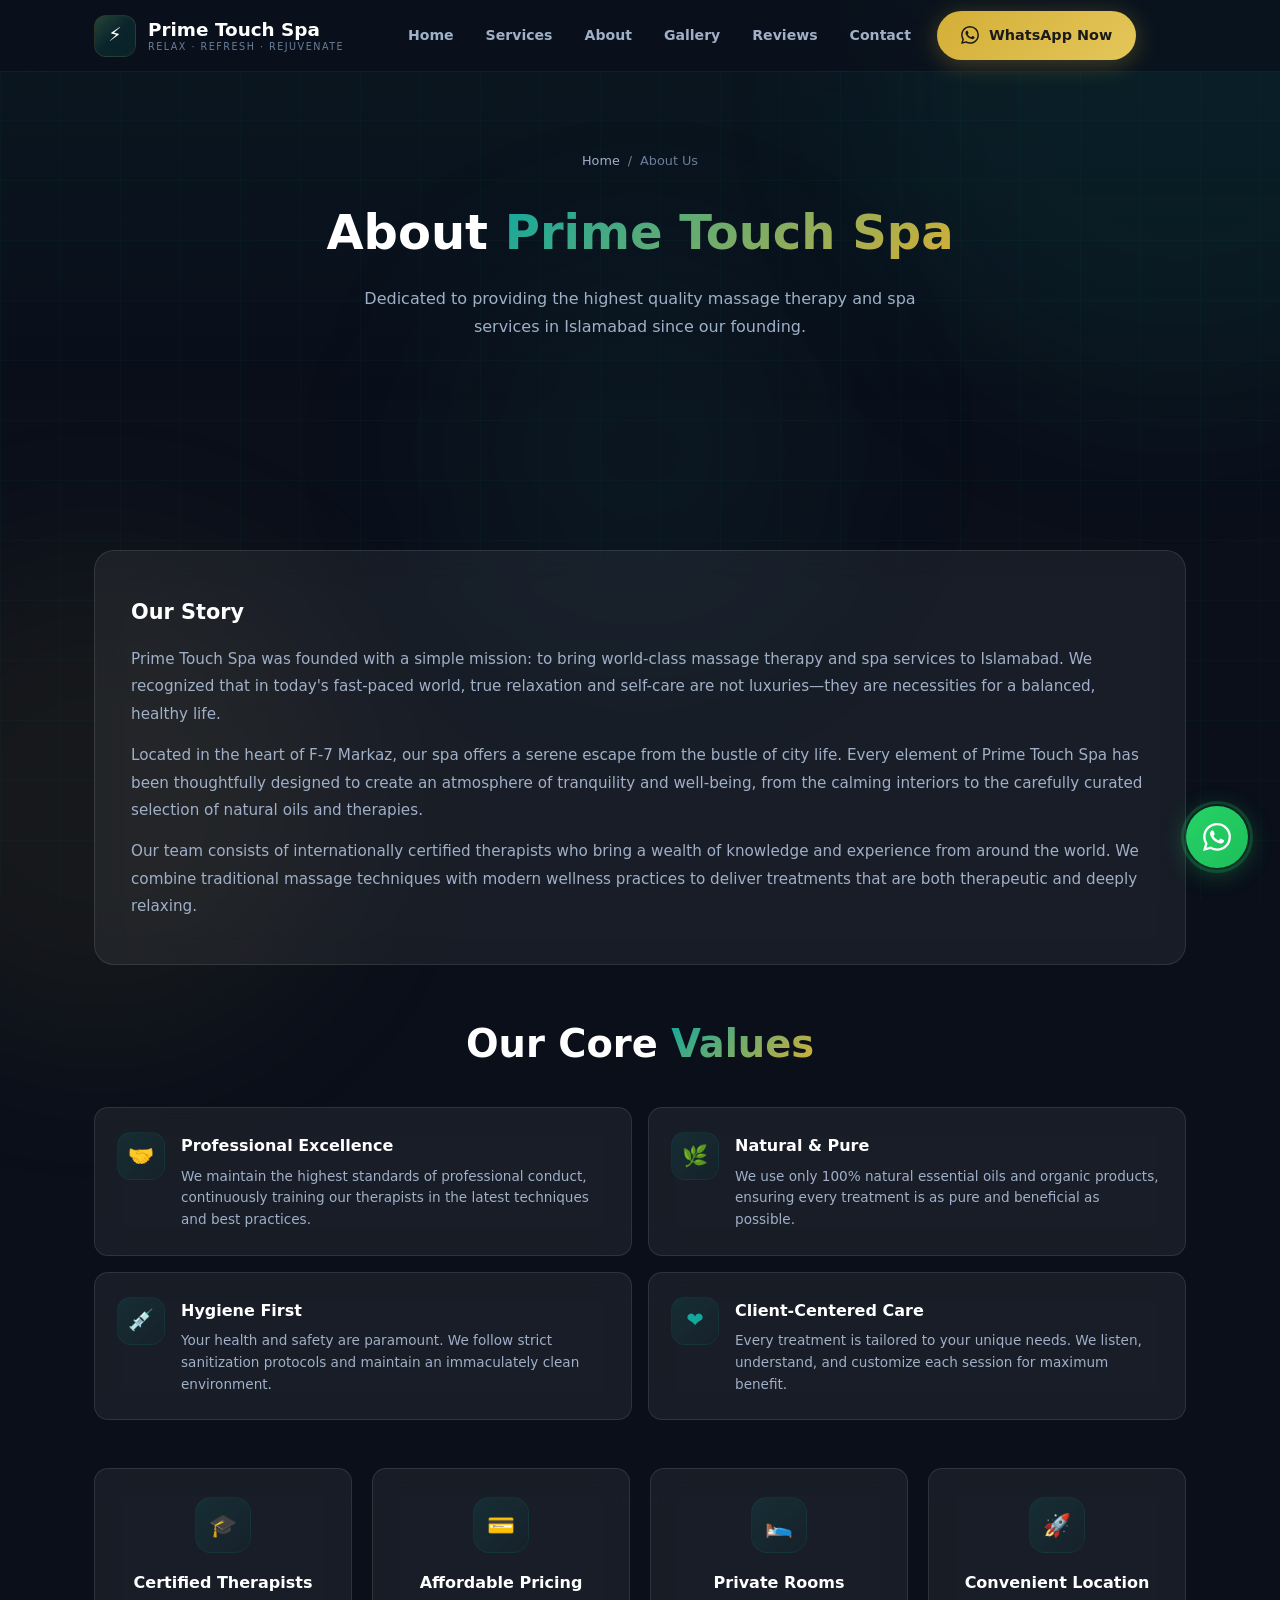
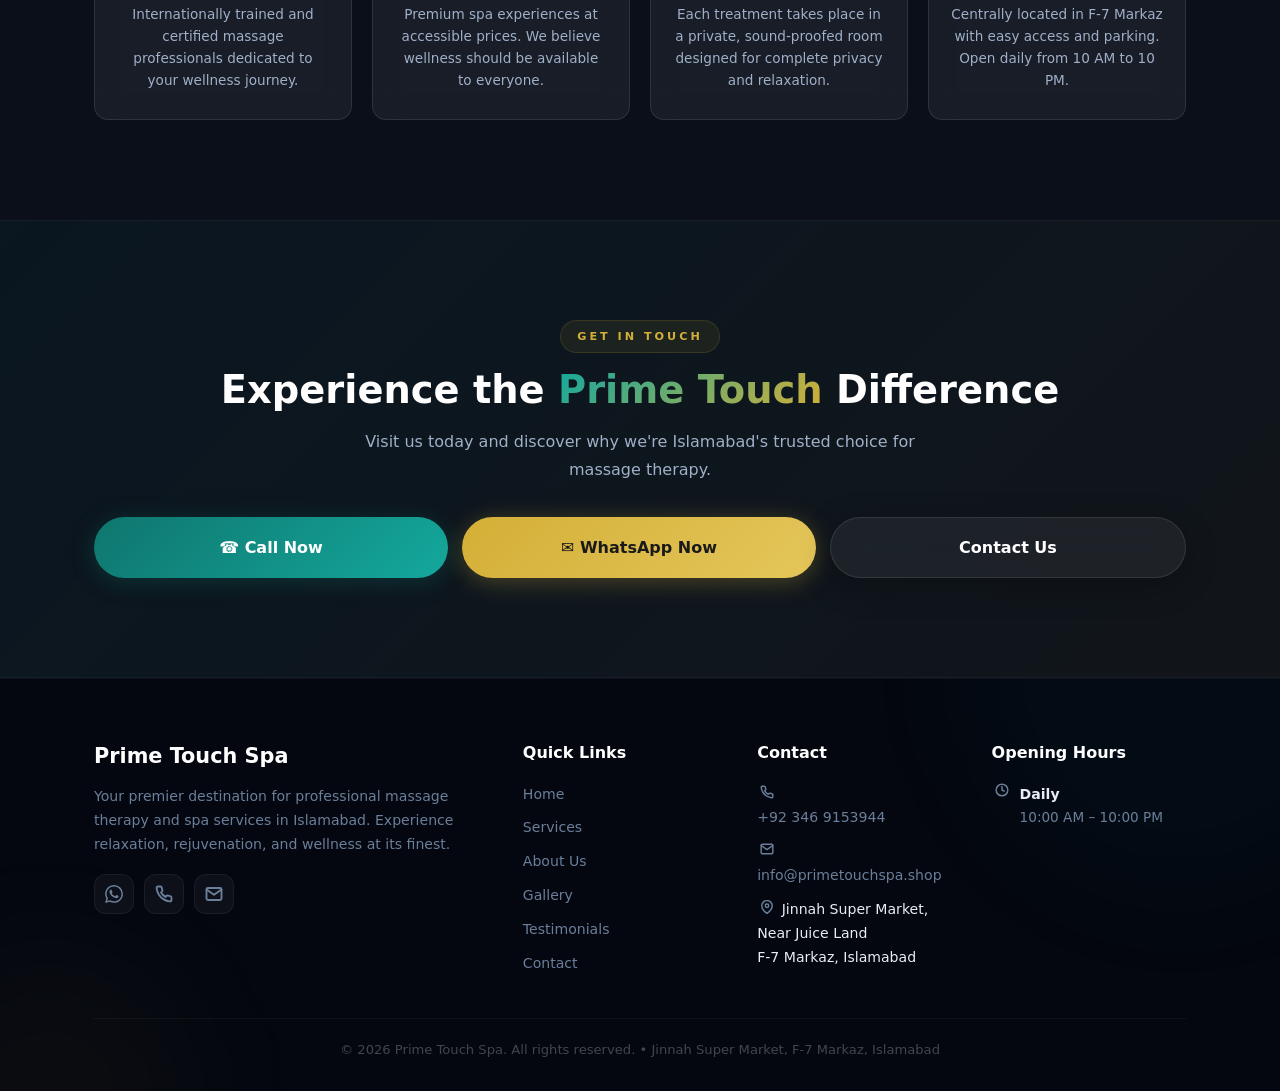
==== commit 25f36249: "Update meta tags and titles for SEO optimization across multiple pages" ====
--- a/about.html
+++ b/about.html
@@ -3,22 +3,24 @@
 <head>
     <meta charset="UTF-8">
     <meta name="viewport" content="width=device-width, initial-scale=1.0, maximum-scale=5.0">
-    <title>About Us | Prime Touch Spa - Islamabad Massage</title>
-    <meta name="description" content="Learn about Prime Touch Spa in Islamabad. Internationally certified therapists, natural oils, hygienic environment, and a passion for wellness.">
+    <title>Best Spa in F-7 Islamabad | Prime Touch Spa - Massage Center Islamabad</title>
+    <meta name="description" content="Prime Touch Spa is the best massage center in Islamabad and best spa in F-7. Certified therapists, 100% natural oils, hygienic environment. Visit the best massage center in F-7 Islamabad today.">
+    <meta name="keywords" content="best spa in f-7, best massage center islamabad, massage center in islamabad, spa in islamabad, best massage center f-7">
     <link rel="canonical" href="https://primetouchspa.shop/about.html">
-    <meta property="og:title" content="About Us | Prime Touch Spa">
-    <meta property="og:description" content="Discover the story behind Prime Touch Spa and our commitment to wellness.">
+    <meta property="og:title" content="Best Spa in F-7 Islamabad | Prime Touch Spa">
+    <meta property="og:description" content="Prime Touch Spa - the best massage center in Islamabad and best spa in F-7. Certified therapists, natural oils, hygienic environment.">
     <meta property="og:url" content="https://primetouchspa.shop/about.html">
     <meta property="og:type" content="website">
     <link rel="stylesheet" href="css/styles.css">
 </head>
 <body>
+<noscript><div style="background:#0f766e;color:white;text-align:center;padding:12px;font-family:sans-serif;font-size:14px;">For full functionality please enable JavaScript or call <a href="tel:+923469153944" style="color:#d4af37;font-weight:bold;">+92 346 9153944</a></div></noscript>
     <div class="bg-grid"></div>
     <div class="bg-glow bg-glow-1"></div>
     <div class="bg-glow bg-glow-2"></div>
     <div class="bg-glow bg-glow-3"></div>
 
-    <div id="header"></div>
+    <div id="header"><div class="header-fallback"><a href="/" class="header-fallback-logo">&#9889; Prime Touch Spa</a><a href="tel:+923469153944" class="header-fallback-phone">&#9742; Call Now</a></div></div>
 
     <section class="page-hero">
         <div class="container">
@@ -112,7 +114,7 @@
         </div>
     </section>
 
-    <div id="footer"></div>
+    <div id="footer"><div class="footer-fallback"><p>Prime Touch Spa &bull; Jinnah Super Market, F-7 Markaz, Islamabad<br><a href="tel:+923469153944">+92 346 9153944</a> &bull; <a href="mailto:info@primetouchspa.shop">info@primetouchspa.shop</a></p></div></div>
 
     <a href="https://wa.me/923469153944" target="_blank" rel="noopener" class="whatsapp-float" aria-label="Chat on WhatsApp">
         <span class="pulse-ring"></span>
--- a/css/styles.css
+++ b/css/styles.css
@@ -313,18 +313,35 @@
     left: 0;
     right: 0;
     z-index: 1000;
-    background: rgba(10, 15, 26, 0.75);
-    backdrop-filter: blur(20px);
-    -webkit-backdrop-filter: blur(20px);
-    border-bottom: 1px solid rgba(255, 255, 255, 0.06);
+    background: rgba(10, 15, 26, 0.70);
+    backdrop-filter: blur(24px);
+    -webkit-backdrop-filter: blur(24px);
+    border-bottom: 1px solid rgba(212, 175, 55, 0.08);
     height: var(--header-height);
     transition: var(--transition);
+}
+
+.header::before {
+    content: '';
+    position: absolute;
+    bottom: -1px;
+    left: 50%;
+    transform: translateX(-50%);
+    width: 0;
+    height: 1px;
+    background: linear-gradient(90deg, transparent, var(--secondary), transparent);
+    transition: width 0.6s cubic-bezier(0.4, 0, 0.2, 1);
+    opacity: 0;
+}
+
+.header.scrolled::before {
+    width: 80%;
+    opacity: 1;
 }
 
 .header.scrolled {
     background: rgba(10, 15, 26, 0.92);
-    border-bottom-color: rgba(255, 255, 255, 0.10);
-    box-shadow: 0 4px 30px rgba(0, 0, 0, 0.3);
+    box-shadow: 0 4px 30px rgba(0, 0, 0, 0.4);
 }
 
 .header .container {
@@ -345,14 +362,44 @@
     width: 42px;
     height: 42px;
     border-radius: 12px;
-    background: linear-gradient(135deg, rgba(15, 118, 110, 0.3), rgba(15, 118, 110, 0.1));
+    background: linear-gradient(135deg, rgba(15, 118, 110, 0.35), rgba(15, 118, 110, 0.08));
     backdrop-filter: blur(8px);
-    border: 1px solid rgba(15, 118, 110, 0.25);
+    -webkit-backdrop-filter: blur(8px);
+    border: 1px solid rgba(212, 175, 55, 0.15);
     display: flex;
     align-items: center;
     justify-content: center;
     color: var(--white);
     font-size: 1.2rem;
+    position: relative;
+    overflow: hidden;
+    transition: var(--transition);
+}
+
+.header-logo-glass::before {
+    content: '';
+    position: absolute;
+    inset: -2px;
+    border-radius: 14px;
+    background: linear-gradient(135deg, rgba(212, 175, 55, 0.15), transparent, rgba(15, 118, 110, 0.15));
+    z-index: -1;
+    animation: logo-border-shimmer 3s ease-in-out infinite;
+}
+
+@keyframes logo-border-shimmer {
+    0%, 100% { opacity: 0.5; transform: rotate(0deg); }
+    50% { opacity: 1; transform: rotate(180deg); }
+}
+
+.header-logo-icon {
+    position: relative;
+    z-index: 1;
+    animation: logo-glow 3s ease-in-out infinite;
+}
+
+@keyframes logo-glow {
+    0%, 100% { filter: drop-shadow(0 0 4px rgba(212, 175, 55, 0.2)); }
+    50% { filter: drop-shadow(0 0 12px rgba(212, 175, 55, 0.4)); }
 }
 
 .header-logo-text {
@@ -360,7 +407,13 @@
     font-weight: 800;
     color: var(--white);
     line-height: 1.2;
-}
+    transition: var(--transition);
+}
+
+.header-logo:hover .header-logo-text {
+    text-shadow: 0 0 20px rgba(212, 175, 55, 0.1);
+}
+
 .header-logo-text span {
     display: block;
     font-size: 0.6rem;
@@ -368,6 +421,11 @@
     color: var(--text-muted);
     letter-spacing: 1.5px;
     text-transform: uppercase;
+    transition: var(--transition);
+}
+
+.header-logo:hover .header-logo-text span {
+    color: var(--text-light);
 }
 
 /* Navigation */
@@ -376,15 +434,15 @@
     position: fixed;
     top: 0;
     right: -100%;
-    width: 300px;
+    width: 320px;
     height: 100vh;
     background: rgba(10, 15, 26, 0.95);
-    backdrop-filter: blur(24px);
-    -webkit-backdrop-filter: blur(24px);
+    backdrop-filter: blur(32px);
+    -webkit-backdrop-filter: blur(32px);
     padding: 80px 32px 32px;
-    transition: right 0.35s cubic-bezier(0.4, 0, 0.2, 1);
+    transition: right 0.4s cubic-bezier(0.4, 0, 0.2, 1);
     z-index: 1001;
-    border-left: 1px solid rgba(255, 255, 255, 0.06);
+    border-left: 1px solid rgba(212, 175, 55, 0.08);
 }
 
 .header-nav.active {
@@ -392,6 +450,30 @@
     display: block;
 }
 
+.header-nav.active li .nav-link,
+.header-nav.active .nav-cta-item {
+    animation: nav-slide-in 0.4s ease backwards;
+}
+
+.header-nav.active li:nth-child(1) .nav-link { animation-delay: 0.05s; }
+.header-nav.active li:nth-child(2) .nav-link { animation-delay: 0.10s; }
+.header-nav.active li:nth-child(3) .nav-link { animation-delay: 0.15s; }
+.header-nav.active li:nth-child(4) .nav-link { animation-delay: 0.20s; }
+.header-nav.active li:nth-child(5) .nav-link { animation-delay: 0.25s; }
+.header-nav.active li:nth-child(6) .nav-link { animation-delay: 0.30s; }
+.header-nav.active .nav-cta-item { animation-delay: 0.35s; }
+
+@keyframes nav-slide-in {
+    from {
+        opacity: 0;
+        transform: translateX(20px);
+    }
+    to {
+        opacity: 1;
+        transform: translateX(0);
+    }
+}
+
 .header-nav-list {
     display: flex;
     flex-direction: column;
@@ -399,9 +481,11 @@
 }
 
 .nav-link {
-    display: block;
-    padding: 12px 16px;
-    font-size: 0.95rem;
+    display: flex;
+    align-items: center;
+    gap: 2px;
+    padding: 8px 14px;
+    font-size: 0.88rem;
     font-weight: 600;
     color: var(--text-light);
     border-radius: var(--radius-sm);
@@ -409,24 +493,76 @@
     position: relative;
 }
 
-.nav-link:hover,
-.nav-link.active {
-    color: var(--white);
-    background: rgba(255, 255, 255, 0.04);
+.nav-link-text {
+    position: relative;
+    z-index: 1;
+    transition: color 0.3s ease;
+}
+
+.nav-indicator {
+    position: absolute;
+    bottom: 2px;
+    left: 50%;
+    transform: translateX(-50%) scaleX(0);
+    width: 60%;
+    height: 2px;
+    background: linear-gradient(90deg, var(--primary-light), var(--secondary));
+    border-radius: 2px;
+    transition: transform 0.35s cubic-bezier(0.4, 0, 0.2, 1);
+    box-shadow: 0 0 8px rgba(212, 175, 55, 0.4);
+}
+
+.nav-link:hover {
+    color: var(--white);
+    background: rgba(255, 255, 255, 0.03);
+}
+
+.nav-link:hover .nav-indicator {
+    transform: translateX(-50%) scaleX(1);
+}
+
+.nav-link:hover .nav-link-text {
+    text-shadow: 0 0 20px rgba(212, 175, 55, 0.15);
 }
 
 .nav-link.active {
     color: var(--secondary);
 }
 
+.nav-link.active .nav-indicator {
+    transform: translateX(-50%) scaleX(1);
+}
+
+.nav-link.active .nav-link-text {
+    text-shadow: 0 0 20px rgba(212, 175, 55, 0.2);
+}
+
 .nav-cta-item {
-    margin-top: 12px;
-    padding-top: 16px;
-    border-top: 1px solid rgba(255, 255, 255, 0.06);
+    margin-top: 16px;
+    padding-top: 20px;
+    border-top: 1px solid rgba(212, 175, 55, 0.1);
 }
 
 .nav-cta {
     width: 100%;
+    position: relative;
+    overflow: hidden;
+}
+
+.nav-cta-glow {
+    position: absolute;
+    top: -50%;
+    left: -50%;
+    width: 200%;
+    height: 200%;
+    background: radial-gradient(circle, rgba(212, 175, 55, 0.15) 0%, transparent 60%);
+    opacity: 0;
+    transition: opacity 0.4s ease;
+    pointer-events: none;
+}
+
+.nav-cta:hover .nav-cta-glow {
+    opacity: 1;
 }
 
 .nav-close {
@@ -445,10 +581,14 @@
     align-items: center;
     justify-content: center;
     transition: var(--transition);
+    backdrop-filter: blur(8px);
+    border: 1px solid rgba(255, 255, 255, 0.06);
 }
 .nav-close:hover {
     background: rgba(255, 255, 255, 0.12);
-    color: var(--white);
+    border-color: rgba(212, 175, 55, 0.2);
+    color: var(--white);
+    transform: rotate(90deg);
 }
 
 /* Nav overlay */
@@ -496,8 +636,8 @@
 .nav-toggle {
     width: 40px;
     height: 40px;
-    border: none;
-    background: rgba(255, 255, 255, 0.06);
+    border: 1px solid rgba(255, 255, 255, 0.06);
+    background: rgba(255, 255, 255, 0.04);
     border-radius: 10px;
     cursor: pointer;
     display: flex;
@@ -507,10 +647,12 @@
     gap: 5px;
     transition: var(--transition);
     -webkit-tap-highlight-color: transparent;
+    backdrop-filter: blur(8px);
 }
 
 .nav-toggle:hover {
-    background: rgba(255, 255, 255, 0.10);
+    background: rgba(255, 255, 255, 0.08);
+    border-color: rgba(212, 175, 55, 0.15);
 }
 
 .nav-toggle span {
@@ -520,6 +662,18 @@
     background: var(--text-light);
     border-radius: 2px;
     transition: var(--transition);
+}
+
+.nav-toggle:hover span {
+    background: var(--white);
+}
+
+.nav-toggle:hover span:nth-child(1) {
+    transform: translateY(-1px);
+}
+
+.nav-toggle:hover span:nth-child(3) {
+    transform: translateY(1px);
 }
 
 /* ===== HERO ===== */
@@ -833,10 +987,10 @@
 }
 
 .service-detailed-header {
-    padding: 36px 28px 24px;
-    display: flex;
-    flex-direction: column;
-    gap: 16px;
+        padding: 36px 28px 24px;
+        display: flex;
+        flex-direction: column;
+        gap: 16px;
 }
 
 .service-detailed-icon {
@@ -1881,7 +2035,7 @@
 /* ===== BACK TO TOP ===== */
 .back-to-top {
     position: fixed;
-    bottom: 120px;
+    bottom: 180px;
     right: 20px;
     z-index: 998;
     width: 44px;
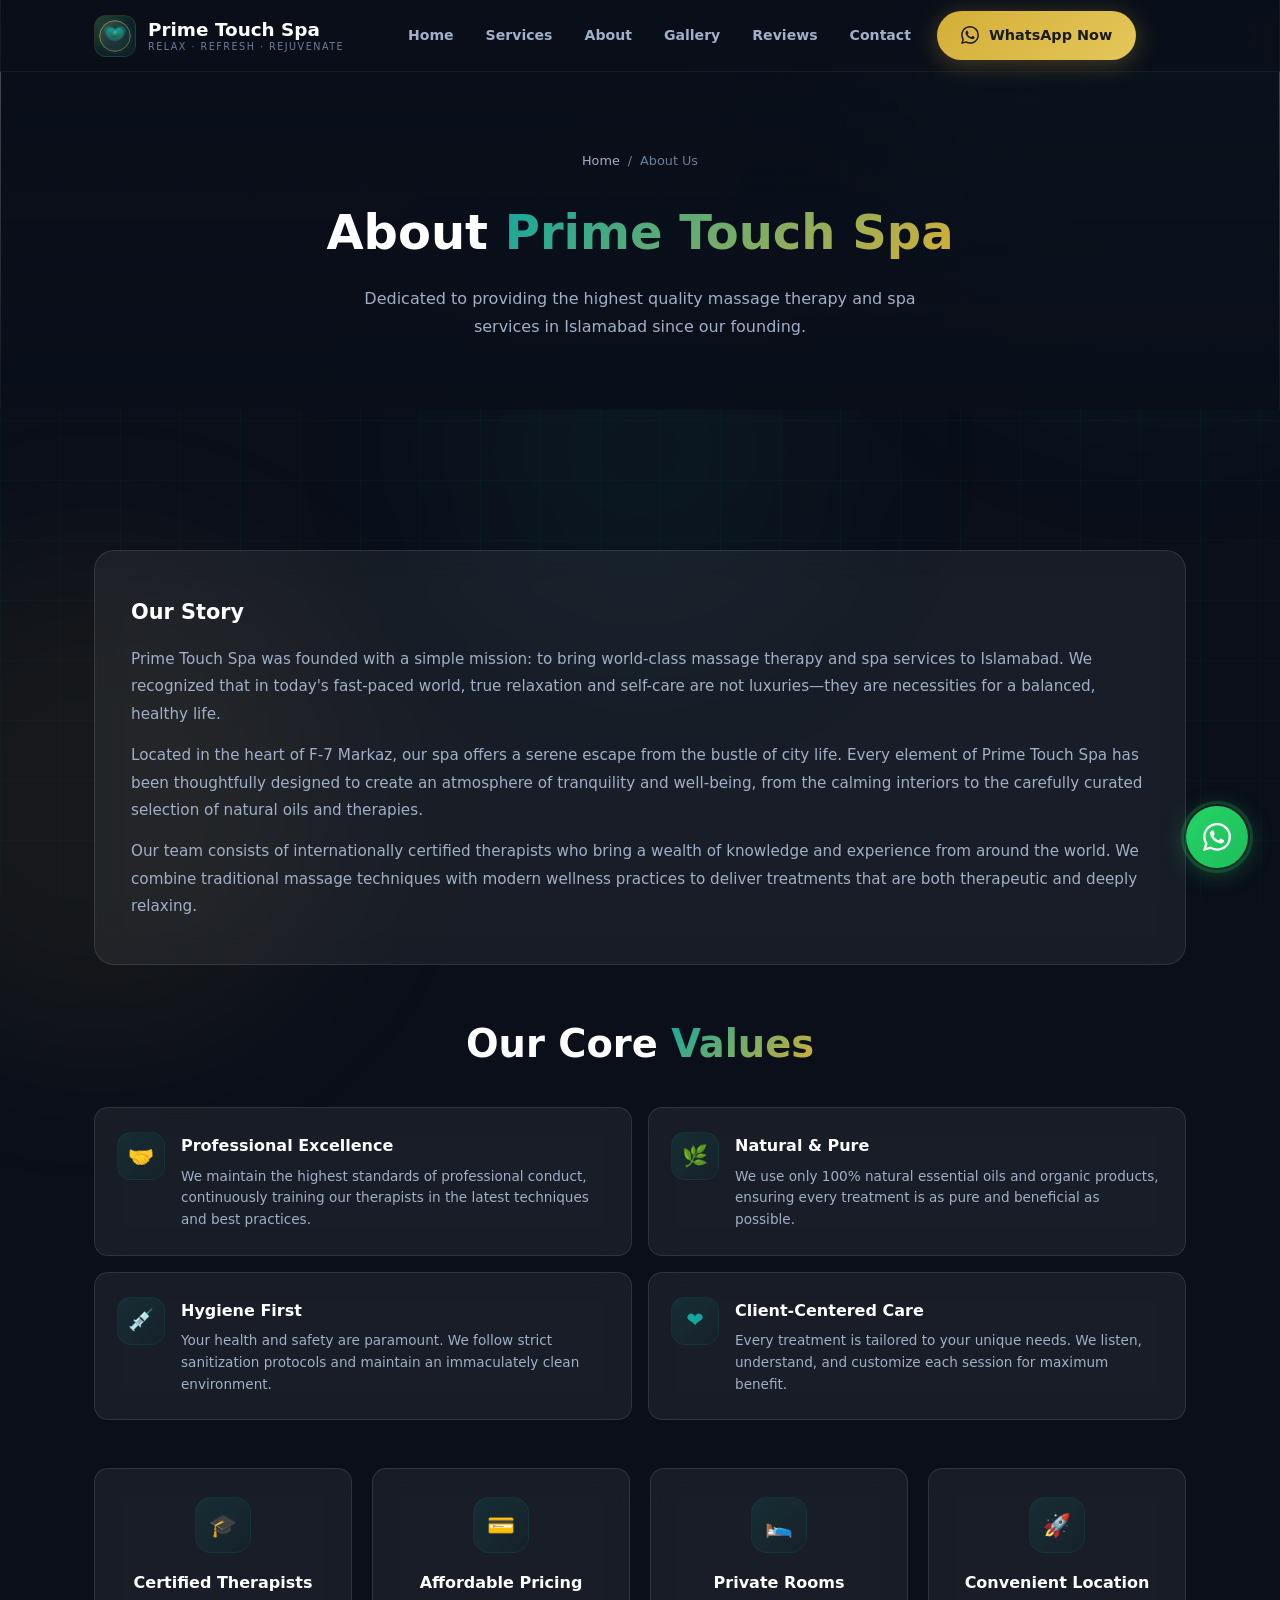
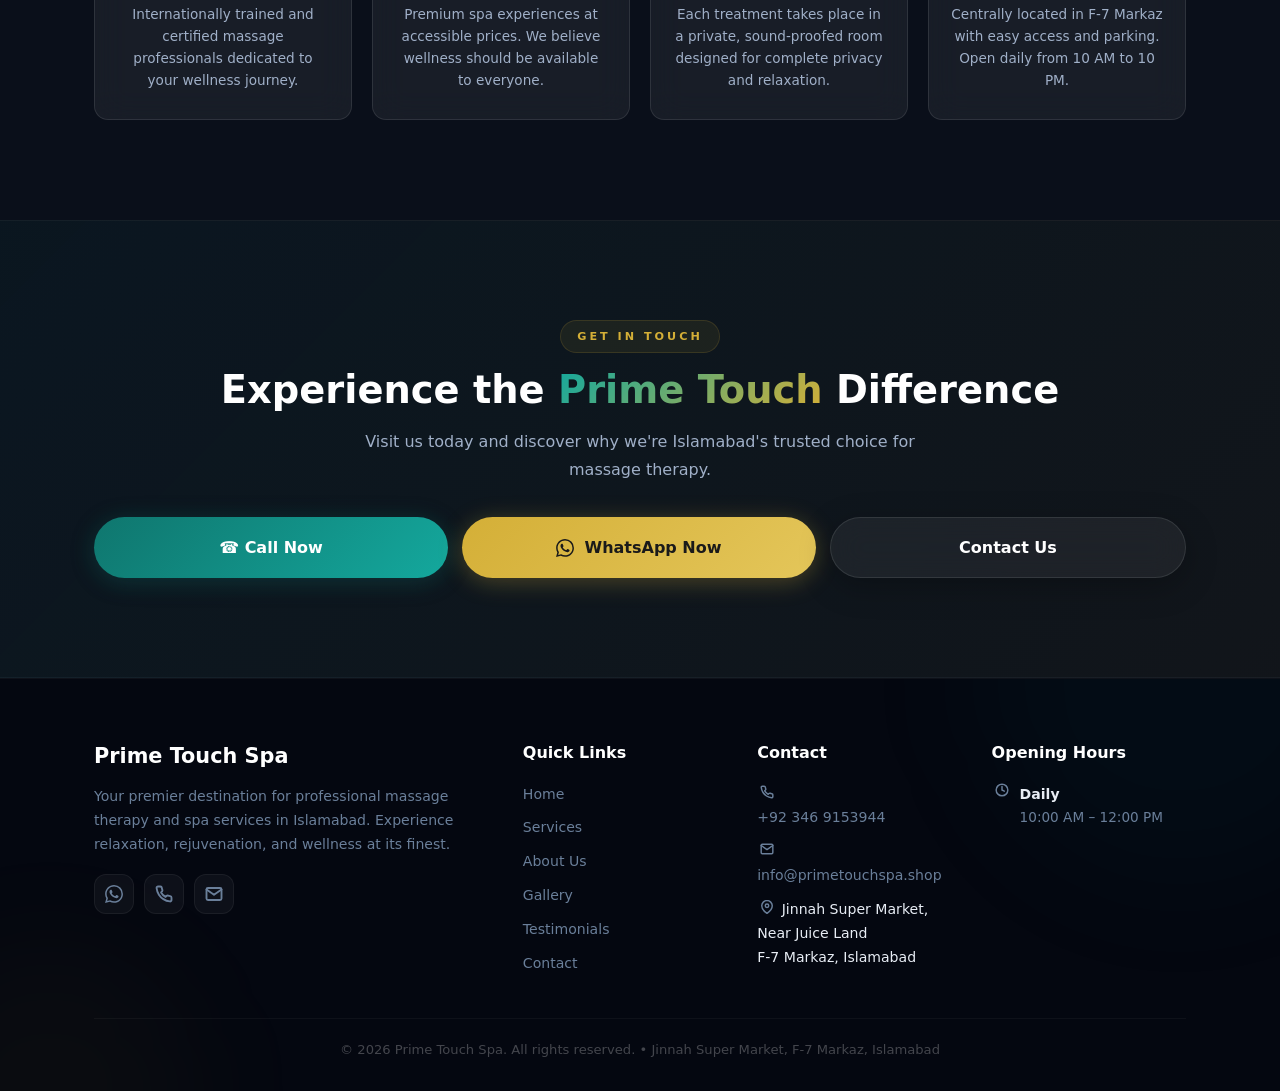
==== commit 2dca8477: "Live Now" ====
--- a/about.html
+++ b/about.html
@@ -6,12 +6,22 @@
     <title>Best Spa in F-7 Islamabad | Prime Touch Spa - Massage Center Islamabad</title>
     <meta name="description" content="Prime Touch Spa is the best massage center in Islamabad and best spa in F-7. Certified therapists, 100% natural oils, hygienic environment. Visit the best massage center in F-7 Islamabad today.">
     <meta name="keywords" content="best spa in f-7, best massage center islamabad, massage center in islamabad, spa in islamabad, best massage center f-7">
+    <meta name="robots" content="index, follow">
     <link rel="canonical" href="https://primetouchspa.shop/about.html">
     <meta property="og:title" content="Best Spa in F-7 Islamabad | Prime Touch Spa">
     <meta property="og:description" content="Prime Touch Spa - the best massage center in Islamabad and best spa in F-7. Certified therapists, natural oils, hygienic environment.">
     <meta property="og:url" content="https://primetouchspa.shop/about.html">
     <meta property="og:type" content="website">
     <link rel="stylesheet" href="css/styles.css">
+
+    <!-- Google tag (gtag.js) -->
+    <script async src="https://www.googletagmanager.com/gtag/js?id=AW-18223468176"></script>
+    <script>
+        window.dataLayer = window.dataLayer || [];
+        function gtag(){dataLayer.push(arguments);}
+        gtag('js', new Date());
+        gtag('config', 'AW-18223468176');
+    </script>
 </head>
 <body>
 <noscript><div style="background:#0f766e;color:white;text-align:center;padding:12px;font-family:sans-serif;font-size:14px;">For full functionality please enable JavaScript or call <a href="tel:+923469153944" style="color:#d4af37;font-weight:bold;">+92 346 9153944</a></div></noscript>
@@ -23,6 +33,9 @@
     <div id="header"><div class="header-fallback"><a href="/" class="header-fallback-logo">&#9889; Prime Touch Spa</a><a href="tel:+923469153944" class="header-fallback-phone">&#9742; Call Now</a></div></div>
 
     <section class="page-hero">
+        <div class="page-hero-bg">
+            <img src="https://images.unsplash.com/photo-1540555700478-4be289fbec6d?w=1600&q=80&auto=format&fit=crop" alt="" role="presentation" loading="lazy">
+        </div>
         <div class="container">
             <div class="breadcrumb">
                 <a href="/">Home</a>
@@ -108,7 +121,7 @@
             <p class="section-subtitle mx-auto">Visit us today and discover why we're Islamabad's trusted choice for massage therapy.</p>
             <div class="btn-group">
                 <a href="tel:+923469153944" class="btn btn-primary">&#9742; Call Now</a>
-                <a href="https://wa.me/923469153944" target="_blank" rel="noopener" class="btn btn-secondary">&#9993; WhatsApp Now</a>
+                <a href="https://wa.me/923469153944" target="_blank" rel="noopener" class="btn btn-secondary"><svg width="18" height="18" viewBox="0 0 24 24" fill="currentColor" aria-hidden="true" focusable="false"><path d="M17.472 14.382c-.297-.149-1.758-.867-2.03-.967-.273-.099-.471-.148-.67.15-.197.297-.767.966-.94 1.164-.173.199-.347.223-.644.075-.297-.15-1.255-.463-2.39-1.475-.883-.788-1.48-1.761-1.653-2.059-.173-.297-.018-.458.13-.606.134-.133.298-.347.446-.52.149-.174.198-.298.298-.497.099-.198.05-.371-.025-.52-.075-.149-.669-1.612-.916-2.207-.242-.579-.487-.5-.669-.51-.173-.008-.371-.01-.57-.01-.198 0-.52.074-.792.372-.272.297-1.04 1.016-1.04 2.479 0 1.462 1.065 2.875 1.213 3.074.149.198 2.096 3.2 5.077 4.487.709.306 1.262.489 1.694.625.712.227 1.36.195 1.871.118.571-.085 1.758-.719 2.006-1.413.248-.694.248-1.289.173-1.413-.074-.124-.272-.198-.57-.347m-5.421 7.403h-.004a9.87 9.87 0 01-5.031-1.378l-.361-.214-3.741.982.998-3.648-.235-.374a9.86 9.86 0 01-1.51-5.26c.001-5.45 4.436-9.884 9.888-9.884 2.64 0 5.122 1.03 6.988 2.898a9.825 9.825 0 012.893 6.994c-.003 5.45-4.437 9.884-9.885 9.884m8.413-18.297A11.815 11.815 0 0012.05 0C5.495 0 .16 5.335.157 11.892c0 2.096.547 4.142 1.588 5.945L.057 24l6.305-1.654a11.882 11.882 0 005.683 1.448h.005c6.554 0 11.89-5.335 11.893-11.893a11.821 11.821 0 00-3.48-8.413z"/></svg> WhatsApp Now</a>
                 <a href="/contact.html" class="btn btn-glass">Contact Us</a>
             </div>
         </div>
--- a/css/styles.css
+++ b/css/styles.css
@@ -686,9 +686,68 @@
     align-items: center;
 }
 
+.hero-bg-image {
+    position: absolute;
+    top: -20%;
+    left: 0;
+    right: 0;
+    bottom: -20%;
+    z-index: 0;
+    will-change: transform;
+}
+
+.hero-bg-image img {
+    width: 100%;
+    height: 100%;
+    object-fit: cover;
+    object-position: center 30%;
+    animation: heroFadeIn 1.5s ease-out forwards;
+}
+
+@keyframes heroFadeIn {
+    from { opacity: 0; transform: scale(1.08); }
+    to { opacity: 1; transform: scale(1); }
+}
+
+.hero-bg-overlay {
+    position: absolute;
+    inset: 0;
+    background: linear-gradient(180deg, rgba(10, 15, 26, 0.6) 0%, rgba(10, 15, 26, 0.75) 30%, rgba(10, 15, 26, 0.9) 70%, var(--bg) 100%);
+}
+
 .hero .container {
     position: relative;
     z-index: 1;
+}
+
+.hero-content {
+    text-align: center;
+    max-width: 720px;
+    margin: 0 auto;
+}
+
+.hero-rating {
+    display: inline-flex;
+    align-items: center;
+    gap: 10px;
+    margin-bottom: 24px;
+    padding: 8px 18px;
+    background: rgba(255, 255, 255, 0.06);
+    backdrop-filter: blur(10px);
+    border: 1px solid rgba(212, 175, 55, 0.15);
+    border-radius: 50px;
+}
+
+.hero-rating-stars {
+    color: var(--secondary);
+    font-size: 0.95rem;
+    letter-spacing: 2px;
+}
+
+.hero-rating-text {
+    font-size: 0.82rem;
+    font-weight: 600;
+    color: var(--text-light);
 }
 
 .hero-badge {
@@ -700,7 +759,7 @@
     color: var(--secondary);
     padding: 8px 20px;
     border-radius: 50px;
-    font-size: 0.78rem;
+    font-size: 1rem;
     font-weight: 600;
     margin-bottom: 20px;
     border: 1px solid rgba(212, 175, 55, 0.15);
@@ -789,15 +848,29 @@
     overflow: hidden;
 }
 
-.page-hero::before {
+.page-hero-bg {
+    position: absolute;
+    top: -15%;
+    left: 0;
+    right: 0;
+    bottom: -15%;
+    z-index: 0;
+    will-change: transform;
+}
+
+.page-hero-bg img {
+    width: 100%;
+    height: 100%;
+    object-fit: cover;
+    object-position: center 30%;
+    animation: heroFadeIn 1.5s ease-out forwards;
+}
+
+.page-hero-bg::after {
     content: '';
     position: absolute;
-    top: 0;
-    left: 0;
-    right: 0;
-    bottom: 0;
-    background: linear-gradient(180deg, rgba(15, 118, 110, 0.08) 0%, transparent 100%);
-    pointer-events: none;
+    inset: 0;
+    background: linear-gradient(180deg, rgba(10, 15, 26, 0.55) 0%, rgba(10, 15, 26, 0.7) 30%, rgba(10, 15, 26, 0.88) 70%, var(--bg) 100%);
 }
 
 .page-hero .container {
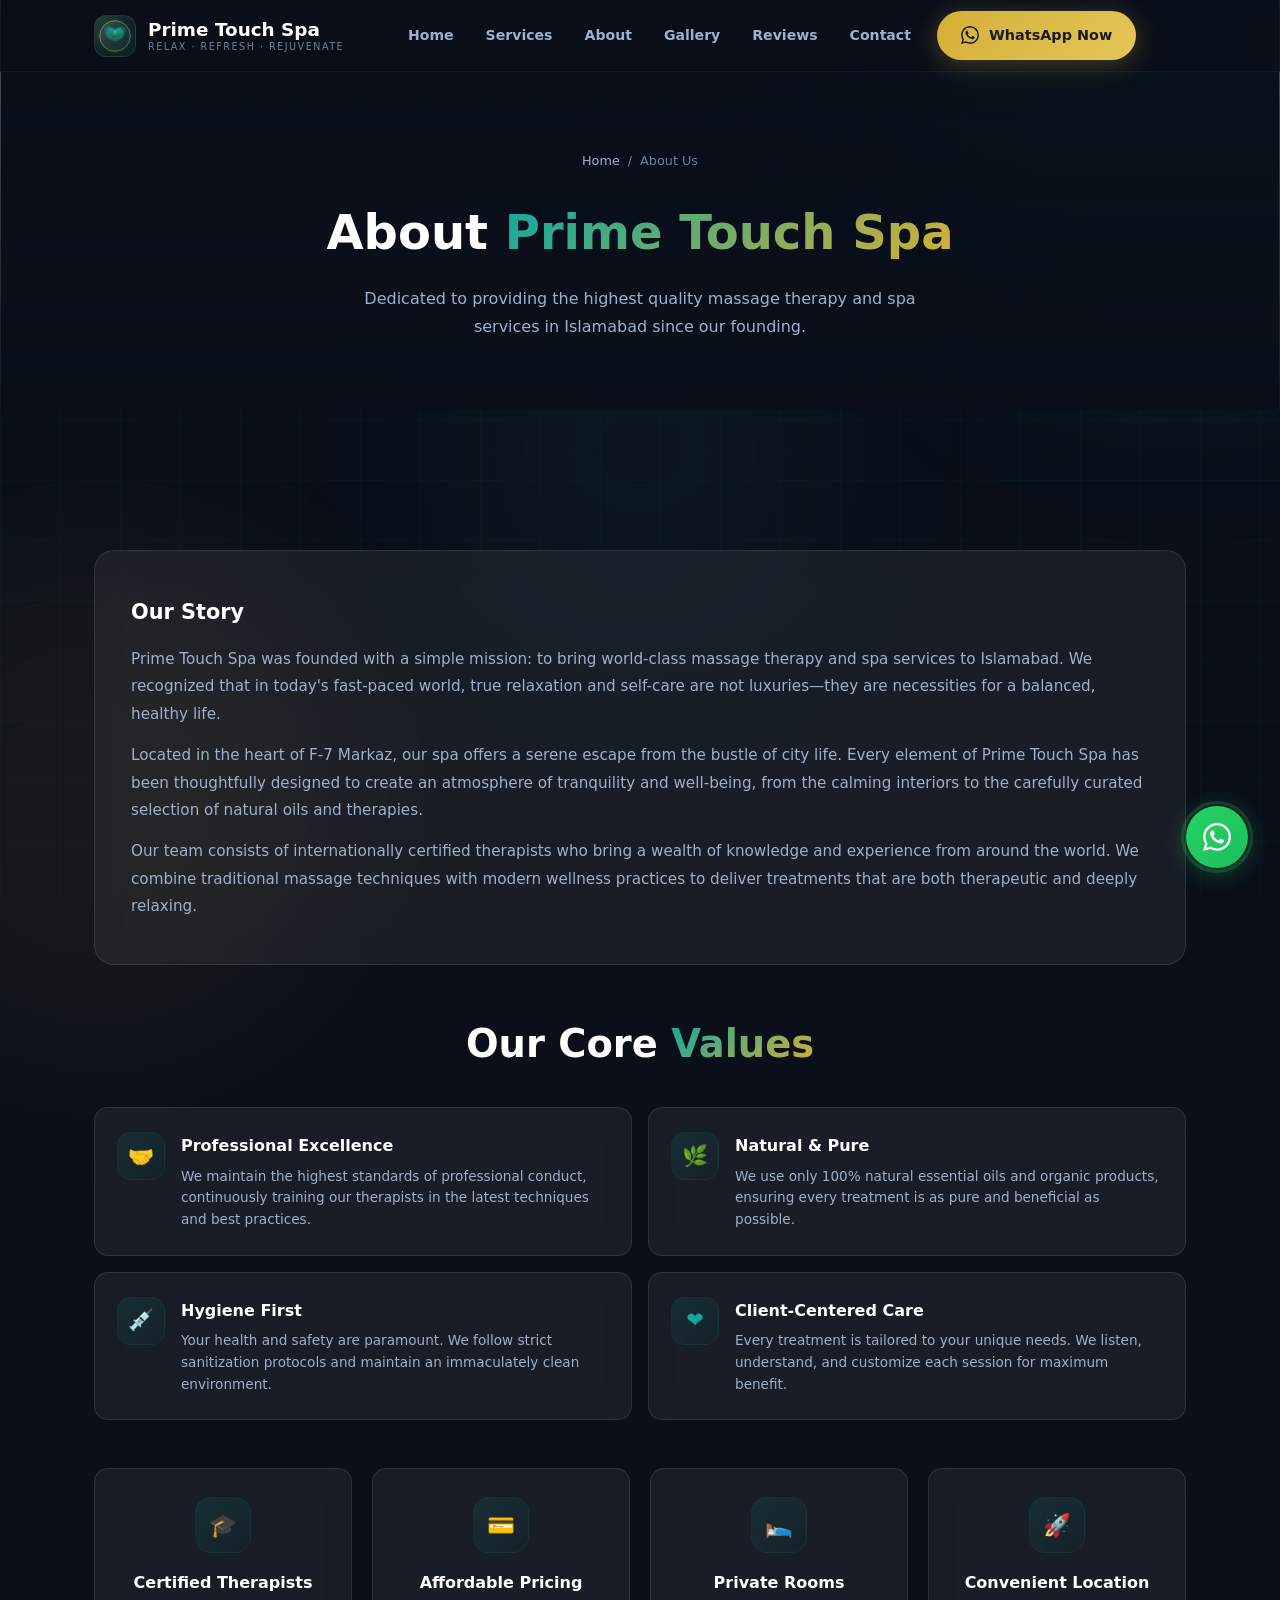
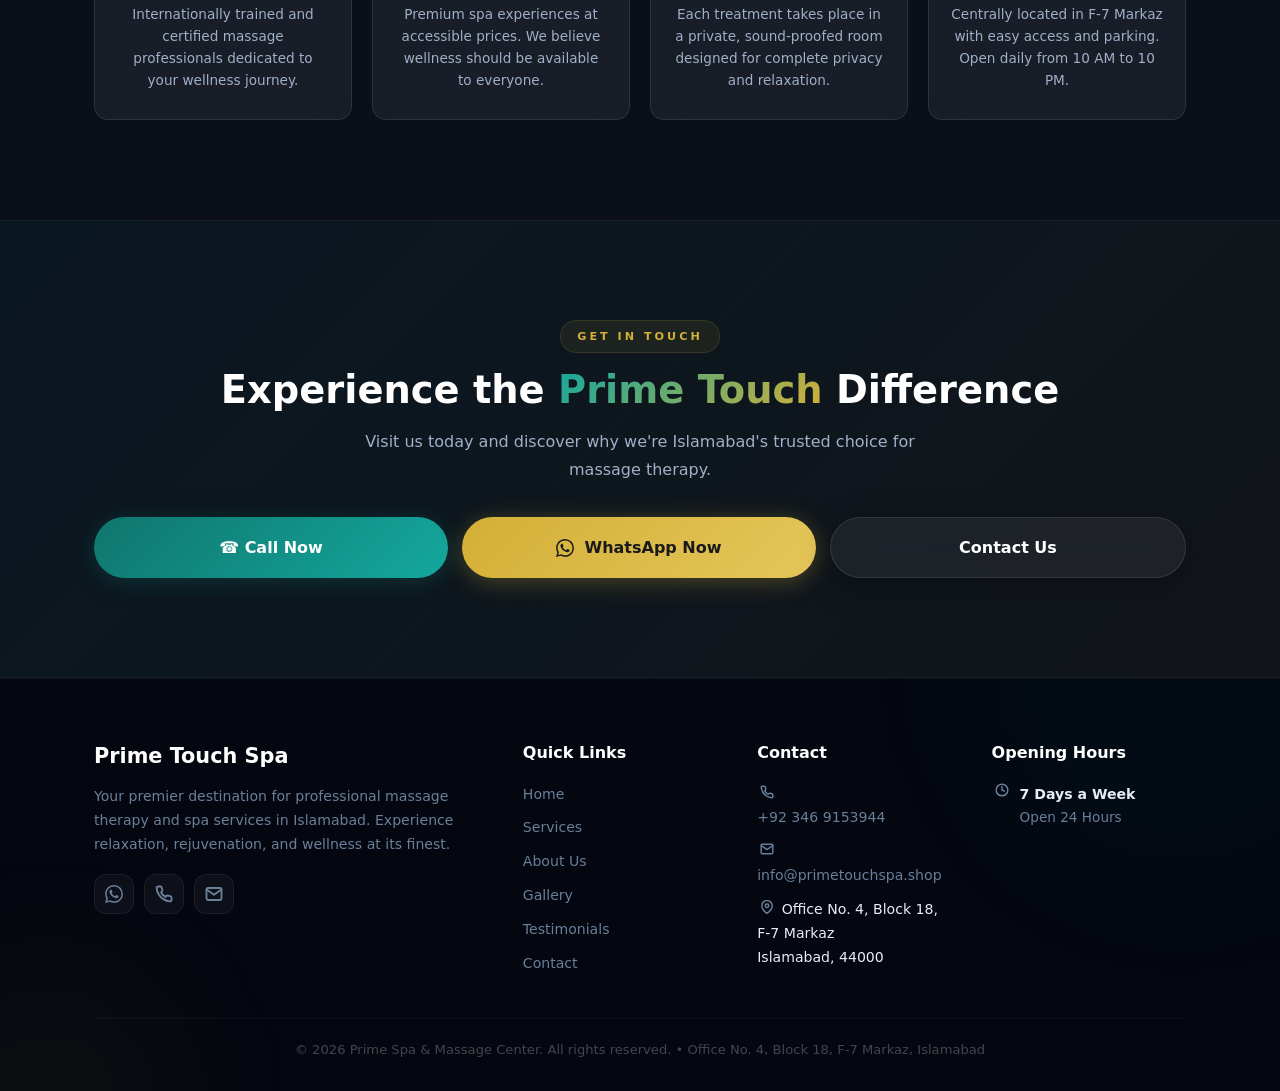
==== commit 6aacab90: "Update" ====
--- a/about.html
+++ b/about.html
@@ -127,7 +127,7 @@
         </div>
     </section>
 
-    <div id="footer"><div class="footer-fallback"><p>Prime Touch Spa &bull; Jinnah Super Market, F-7 Markaz, Islamabad<br><a href="tel:+923469153944">+92 346 9153944</a> &bull; <a href="mailto:info@primetouchspa.shop">info@primetouchspa.shop</a></p></div></div>
+    <div id="footer"><div class="footer-fallback"><p>Prime Spa &amp; Massage Center &bull; Office No. 4, Block 18, F-7 Markaz, Islamabad<br><a href="tel:+923469153944">+92 346 9153944</a> &bull; <a href="mailto:info@primetouchspa.shop">info@primetouchspa.shop</a></p></div></div>
 
     <a href="https://wa.me/923469153944" target="_blank" rel="noopener" class="whatsapp-float" aria-label="Chat on WhatsApp">
         <span class="pulse-ring"></span>
